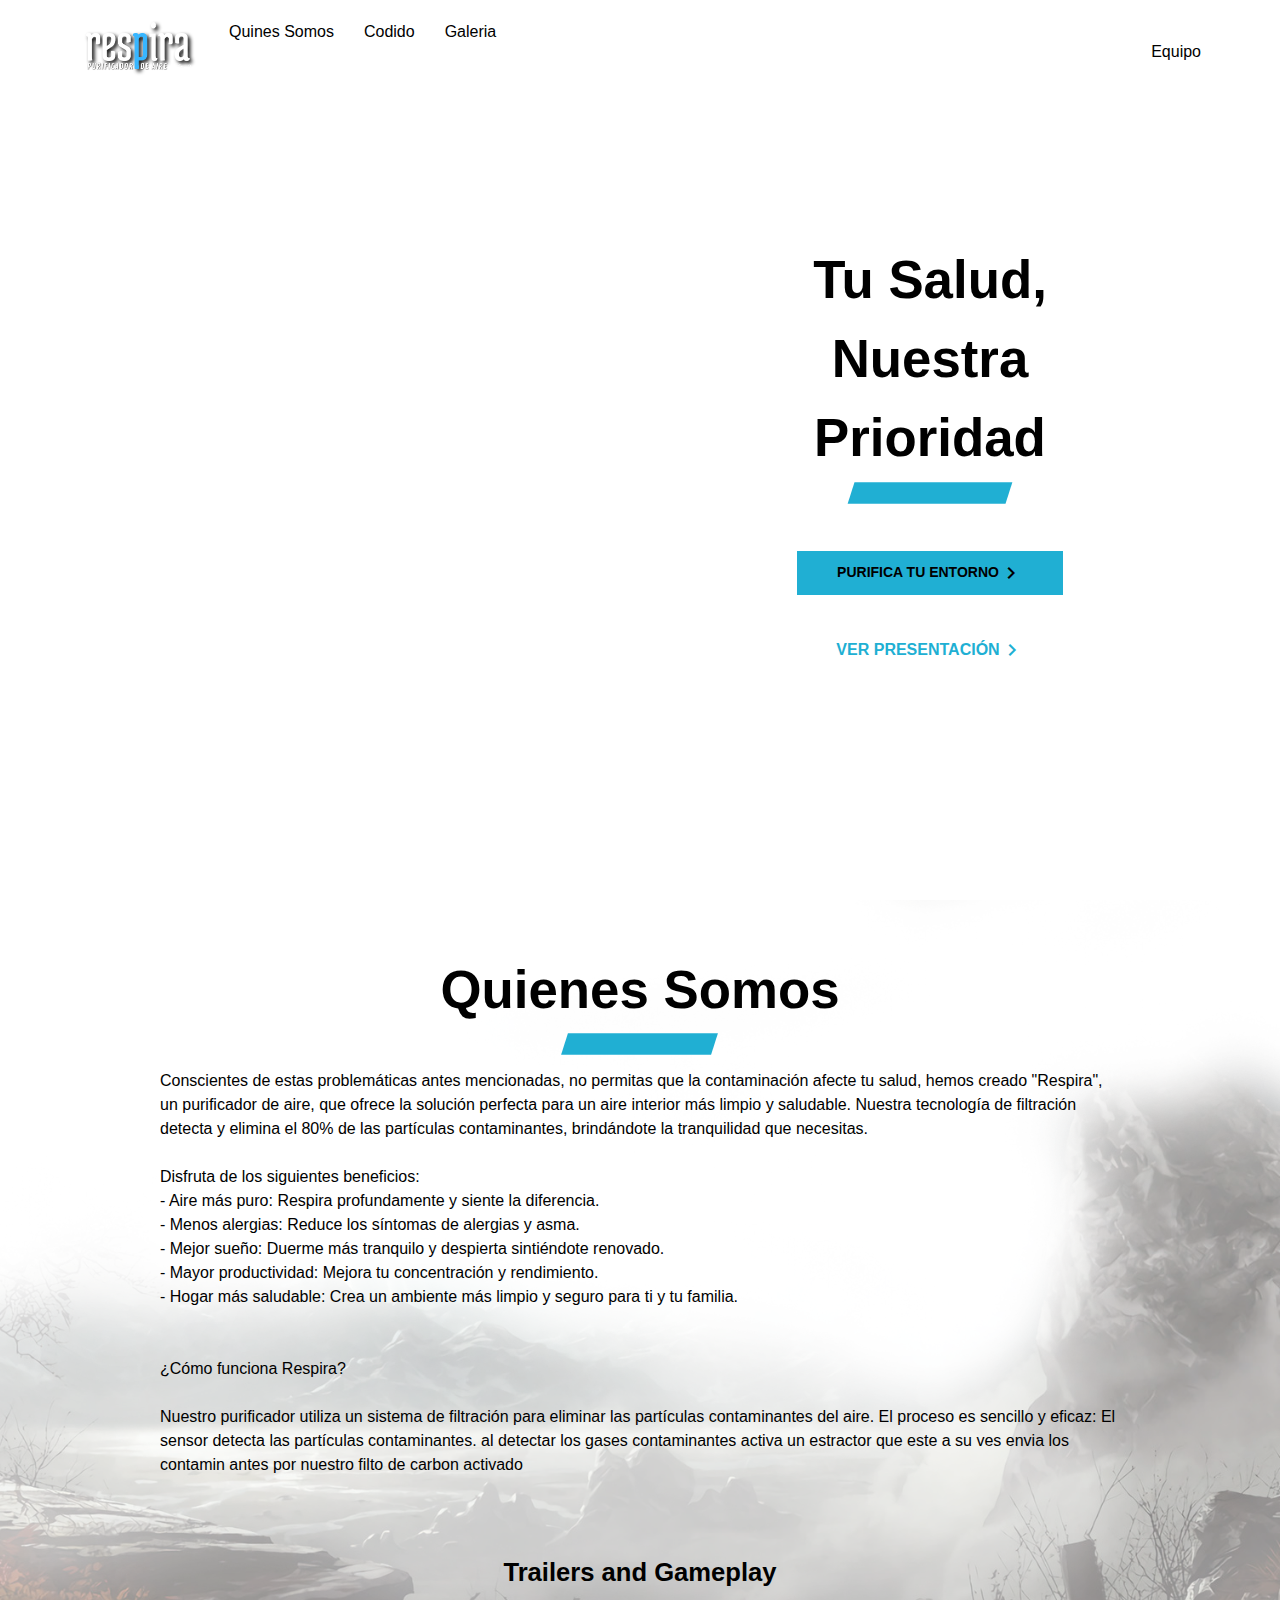
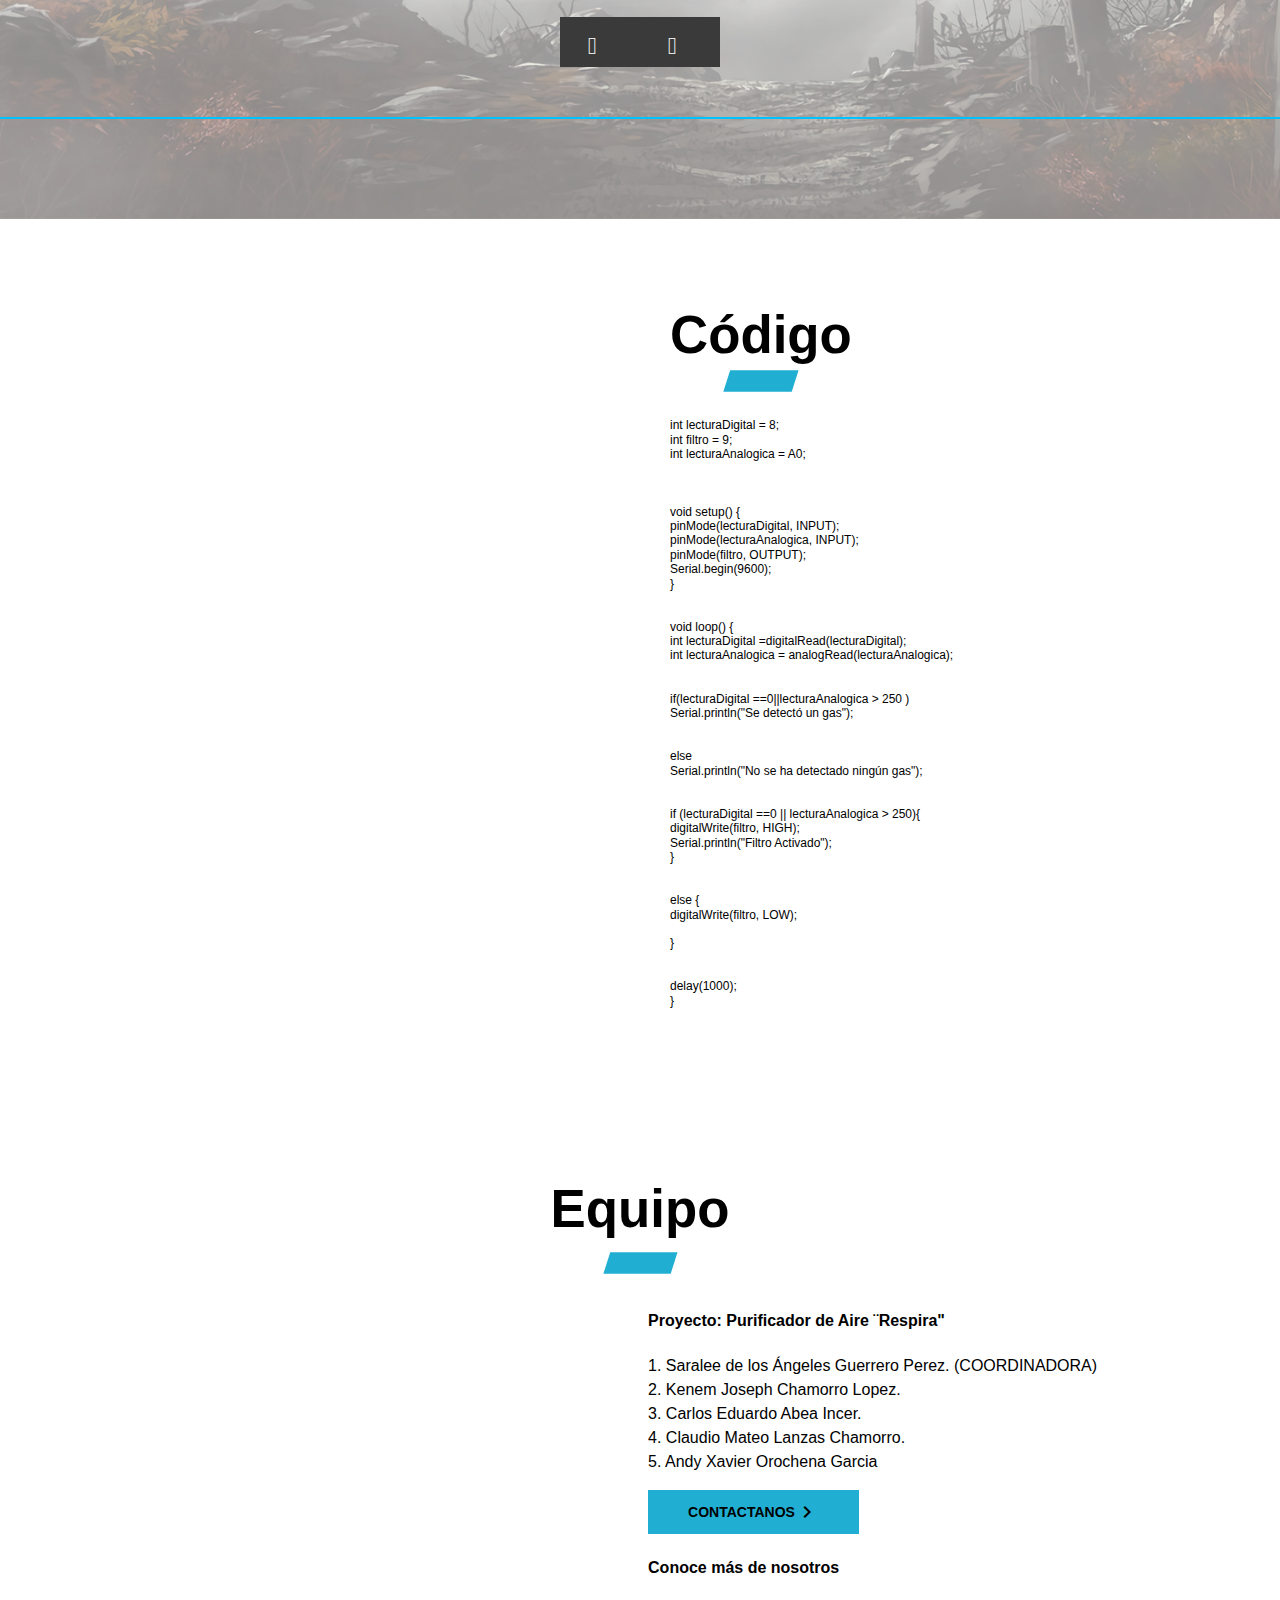
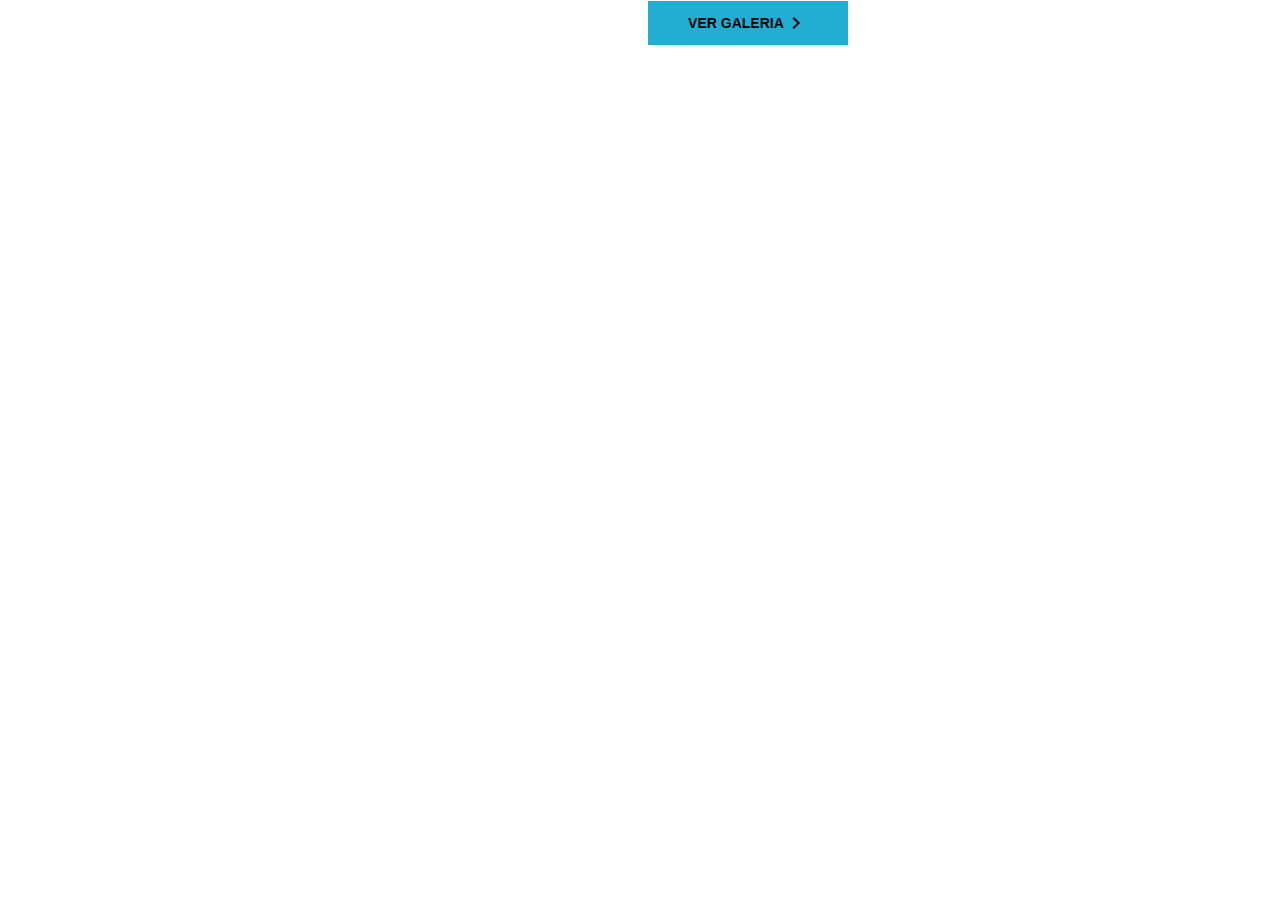
==== index.html @ dc7cd7f6 "update" ====
<!DOCTYPE html>
<html lang="en">
  <head>
    <meta charset="UTF-8" />
    <meta http-equiv="X-UA-Compatible" content="IE=edge" />
    <meta name="viewport" content="width=device-width, initial-scale=1.0" />
    <title>Respira</title>
    <link
      href="https://fonts.googleapis.com/icon?family=Material+Icons"
      rel="stylesheet"
    />
    <link rel="stylesheet" href="/main.css" />
    <link rel="stylesheet" href="/scheme.css" /> 
  </head>
  <body>
    <div id="main-container">
      <header>
        <nav>
          <div class="mobile">
            <div class="header">
              <button id="bmenu">
                <span class="material-icons">&#xe5d2;</span>
              </button>
              <a href="#"> <img src="/Img/respira logo final.png" width="150" /> </a>
              <div>
                
              </div>
            </div>
            <div class="links">
              <a href="#videos">Quienes Somos</a>
              <a href="#">Codigo</a>
              <a href="#">Equipo</a>
              
            </div>
          </div>
          <ul>
            <li>
              <a href="#"><img src="/Img/respira logo final.png" width="120" /></a>
            </li>
            <li><a href="#videos" class="link">Quines Somos</a></li>
            <li><a href="#" class="link link-hide">Codido</a></li>
            <li><a href="#" class="link link-hide">Galeria</a></li>
            
            
          </ul>
          <ul>
            <li><a href="#" class="link">Equipo</a></li>
          </ul>
        </nav>
      </header>
      <section id="banner">
        <h2>Tu Salud, Nuestra Prioridad</h2>
        <p>
          <a href="https://wa.link/imletc" class="green-button">
            Purifica tu entorno<span class="material-icons">&#xe5cc;</span>
          </a>
        <p>
          <a href="#" class="green-link"
            >Ver Presentación<span class="material-icons">&#xe5cc;</span></a
          >
        </p>
      </section>
      <section id="videos">
        <h2>Quienes Somos</h2>
        <p class="w-75">
            Conscientes de estas problemáticas antes mencionadas, 
            no permitas que la contaminación afecte tu salud, 
            hemos creado "Respira", un purificador de aire, 
            que ofrece la solución perfecta para un aire interior
             más limpio y saludable. Nuestra tecnología de filtración 
             detecta y elimina el 80% de las partículas contaminantes,
              brindándote la tranquilidad que necesitas. <br><br>

            Disfruta de los siguientes beneficios:<br>
            - Aire más puro: Respira profundamente y siente la diferencia.<br>
            - Menos alergias: Reduce los síntomas de alergias y asma.<br>
            - Mejor sueño: Duerme más tranquilo y despierta sintiéndote renovado.<br>
            - Mayor productividad: Mejora tu concentración y rendimiento.<br>
            - Hogar más saludable: Crea un ambiente más limpio y seguro para ti y tu familia.<br>
            
            
            <br><br>
            ¿Cómo funciona Respira?<br><br>
            
            Nuestro purificador utiliza un sistema de filtración 
            para eliminar las partículas contaminantes del aire. 
            El proceso es sencillo y eficaz:
            El sensor detecta las partículas contaminantes. 
            al detectar los gases contaminantes activa un 
            estractor que este a su ves envia los contamin 
            antes por nuestro filto de carbon activado
        </p>
        <h3>Trailers and Gameplay</h3>
        <div id="slider">
          <div id="controls">
            <button id="prev">
              <span class="material-icons">&#xe5e0;</span>
            </button>
            <button id="next">
              <span class="material-icons">&#xe5e1;</span>
            </button>
          </div>
          <div id="current"></div>
          <div id="videos-container"></div>
        </div>
      </section>
      <section id="multi-player">
        <div class="info">
          <h2>Código</h2>
          <p>
int lecturaDigital = 8;   <br>                                         
int filtro = 9;               <br>                                     
int lecturaAnalogica =  A0;       <br>                                  
<br><br><br>

void setup() {<br>
  pinMode(lecturaDigital, INPUT);  <br>                                         
  pinMode(lecturaAnalogica, INPUT);    <br>                             
  pinMode(filtro, OUTPUT);                 <br>                         
  Serial.begin(9600);                          <br>                     
 
}<br>
<br><br>
void loop() {<br>
   int lecturaDigital =digitalRead(lecturaDigital);    <br>             
   int lecturaAnalogica = analogRead(lecturaAnalogica);    <br>           
   <br><br>
   if(lecturaDigital ==0||lecturaAnalogica > 250 ) <br>
     Serial.println("Se detectó un gas");              <br>             
     <br><br>
   else      <br>     
    Serial.println("No se ha detectado ningún gas");        <br>        
    <br><br>
  if (lecturaDigital ==0 || lecturaAnalogica > 250){  <br>              
   digitalWrite(filtro, HIGH);                            <br>          
    Serial.println("Filtro Activado");                        <br>       
    }<br>
    <br><br>
  else {<br>
    digitalWrite(filtro, LOW);      <br>                                 
    <br>
       }<br>
       <br><br>
    delay(1000);<br>                                                       
      }<br><br>
          </p>
        </div>
      </section>
      <section id="get-the-game">
        <h2>Equipo</h2>
        <div class="item-store">
          <div class="left">
            <img src="./src/img/game.png" alt="" />
          </div>
          <div class="right">
            <div class="info-product">
              <h4>Proyecto: Purificador de Aire ¨Respira"</h4>
              <p>
1. Saralee de los Ángeles Guerrero Perez. (COORDINADORA)<br>
2. Kenem Joseph Chamorro Lopez.<br>
3. Carlos Eduardo Abea Incer.<br>
4. Claudio Mateo Lanzas Chamorro.<br>
5. Andy Xavier Orochena Garcia<br>
              </p>
              <button class="green-button">
                Contactanos <span class="material-icons">&#xe5cc;</span>
              </button>
              <h4>Conoce más de nosotros</h4>
  <p>
                <button class="green-button">
                  Ver Galeria <span class="material-icons">&#xe5cc;</span>
                </button>
              </p>
            </div>
          </div>
        </div>
      </section>
      <footer></footer>
    </div>
    <style></style>
    <script src="/main.js" type="module"></script>
  </body>
</html>
---- main.css ----
* {
  box-sizing: border-box;
}

body {
  font-family: Arial, Helvetica, sans-serif;
  font-size: 16px;
  padding: 0;
  margin: 0;
  line-height: 1.5;

  background-color: black;
}

/*----------------
    NAVBAR
-------------------*/

.show {
  display: flex !important;
}

nav {
  display: flex;
  align-items: center;
  justify-content: space-between;
  padding: 0 5%;
}

nav ul {
  display: flex;
  list-style: none;
  padding: 0;
  margin: 0;
}

nav ul li > a {
  display: block;
  position: relative;
  padding: 20px 15px 10px 15px;
  text-decoration: none;

  color: white;
}

nav ul li .link::before {
  content: "";
  position: absolute;
  display: block;
  left: 0;
  bottom: 0;
  width: 100%;
  height: 2px;
  transform: scaleX(0);
  transition: transform 0.3s ease;

  background-color: white;
}

nav ul li .link:hover::before {
  transform: scaleX(1);
}

nav .more {
  display: none;
}

nav .menu {
  position: absolute;
  display: none;
  flex-direction: column;
  min-width: 200px;
  margin-top: 48px;

  background-color: white;
}

nav .menu a {
  padding: 10px;
  color: black;
  text-decoration: none;
}
nav .menu a:hover {
  background-color: black;
  color: white;
}

nav .mobile {
  display: none;
  width: 100%;
}

nav .mobile .header {
  display: flex;
  text-align: center;
  justify-content: space-between;
  flex-direction: row;

  background-color: black;
}

nav .mobile .header a {
  color: white;
  display: inline-flex;
  text-decoration: none;
  padding: 10px;
}

nav .mobile .header #bmenu {
  border: none;
  background-color: transparent;
  cursor: pointer;

  color: white;
}

nav .mobile .links {
  display: none;
  flex-direction: column;
  position: relative;
  z-index: 200;

  background-color: black;
}
nav .mobile .links a {
  font-size: 20px;
  display: block;
  padding: 10px 20px;
  text-decoration: none;

  color: white;
}

nav .mobile .links a:hover {
  font-size: 20px;
  display: block;
  padding: 10px 20px;
  text-decoration: none;

  color: black;
  background-color: white;
}

/*----------------
    HEADER
-------------------*/
header {
  background-image: url(/Img/Encabezado.png);
  background-size: cover;
  background-position: center center;
  height: 100vh;
}

/*----------------
    BANNER
-------------------*/

h2 {
  font-size: 3.3rem;
  position: relative;
  display: inline-block;
  padding: 0;
  margin: 0;
  margin-bottom: 40px;
}

h2::before {
  content: "";
  position: absolute;
  width: 100%;
  height: 50px;
  bottom: -40px;
  left: 0;

  transform: scale(0.4) skewY(-20deg) rotate(20deg);

  background-color: #20afd3;
}

#banner {
  font-size: 1.8em;
  text-align: center;
  padding: 40px;
  width: 500px;
  position: absolute;
  z-index: 100;
  top: 200px;
  right: 100px;

  color: white;
  background-color: rgba(0, 0, 0, 0.5);
}

.green-button {
  text-transform: uppercase;
  border: 0;
  display: inline-flex;
  align-items: center;
  font-size: 14px;
  padding: 10px 40px;
  background-color: #20afd3;
  color: black;
  font-weight: bolder;
  text-decoration: none;
}
.green-button:hover {
  background-color: #20afd3;
}

.green-link {
  text-transform: uppercase;
  border: 0;
  display: inline-flex;
  position: relative;
  align-items: center;
  font-size: 16px;
  padding: 10px 15px;
  color: #20afd3;
  font-weight: bolder;
  text-decoration: none;
}

.green-link::before {
  content: "";
  position: absolute;
  display: block;
  left: 0;
  bottom: 0;
  width: 100%;
  height: 2px;
  transform: scaleX(0);
  transition: transform 0.3s ease;

  background-color: greenyellow;
}

.green-link:hover::before {
  transform: scaleX(0.8);
}

/*----------------
    VIDEOS
-------------------*/
.w-75 {
  width: 75%;
  margin: 0 auto;
  text-align:left
}

h3 {
  font-size: 1.6em;
  padding-top: 50px;

  color: white;
}

#videos {
  text-align: center;
  padding: 50px 0;

  background-image: url(/Img/bg-videos.png);
  background-position: bottom center;
  background-repeat: no-repeat;
  background-size: cover;

  color: white;
}

#videos #slider #controls {
  display: flex;
  justify-content: center;
}

#videos #slider #controls #prev,
#videos #slider #controls #next {
  border: none;
  height: 50px;
  width: 80px;
  background-color: rgb(58, 58, 58);
  color: white;
  cursor: pointer;
  display: flex;
  align-items: center;
  justify-content: center;
  transition: all 0.3s ease;
}

#videos #slider #controls #prev:hover,
#videos #slider #controls #next:hover {
  background-color: rgb(37, 37, 37);
}

#videos #slider #current {
  width: 1280px;
  margin: 50px auto;
  border: solid 1px #00c3ff;
}

#videos #slider #videos-container {
  display: flex;
  gap: 10px;
  width: 100%;
  justify-content: center;
  overflow: auto;
}

#videos #slider #videos-container .item {
  border: solid 1px #00c3ff;
  cursor: pointer;
  overflow: hidden;

  min-width: 320px;
  height: 180px;
}

#videos #slider #videos-container .item a {
  position: relative;
}

#videos #slider #videos-container .item img {
  object-fit: contain;
  min-width: 320px;
  height: 180px;
  transition: opacity 0.3s ease;
}

#videos #slider #videos-container .item:hover img {
  opacity: 0.6;
  object-fit: contain;
}

#videos #slider #videos-container .item a::before {
  font-family: "Material Icons";
  font-size: 24px;
  content: "play_arrow";
  color: white;
  position: absolute;
  display: block;
  left: 135px;
  top: -95px;
  width: 50px;
  height: 50px;
  background-color: black;
  border-radius: 50%;
  display: flex;
  justify-content: center;
  align-items: center;
  z-index: 100;
}

/*----------------
    MULTIPLAYER
-------------------*/

#multi-player {
  height: 100vh;
  background-image: url(../img/bg-multiplayer.jpeg);
  display: flex;
  align-items: center;
  justify-content: end;
}

.info {
  line-height: 1.2;
  padding: 40px;
  width: 600px;
  margin-right: 50px;

  transition: background-color 0.3s ease;
}

.info p {
  font-size: 12px;
}

/*----------------
    GET THE GAME - STORE
-------------------*/
#get-the-game {
  text-align: center;
  padding: 50px 0;

  color: white;
}
#get-the-game h2 {
  color: white;
}
#get-the-game h3 {
  font-size: 1.8rem;
  padding: 0;
  margin: 0;
}

#get-the-game .item-store {
  display: flex;
  width: 90%;
  justify-content: center;
  align-items: flex-start;
}

#get-the-game .item-store .left {
  padding: 0 20px;
  width: 100%;
}

#get-the-game .item-store .left img {
  width: 500px;
}

#get-the-game .item-store .right {
  text-align: left;
  width: 80%;
}

footer {
  height: 800px;

  background-image: url(../img/master-chief-darkmode.jpg);
  background-repeat: no-repeat;
  background-size: cover;
}

@media screen and (max-width: 1519px) {
  .info {
    background-color: rgba(0, 0, 0, 0.8);
    color: white;
  }
}

@media screen and (max-width: 1191px) {
  nav .link-hide {
    display: none;
  }

  nav .more {
    display: flex;
  }

  header {
    height: 70vh;
  }
  #banner {
    position: initial !important;
    z-index: 100;
    width: 100%;
  }

  #slider #current {
    width: 80% !important;
  }
  #slider #current iframe {
    height: 500px;
  }

  #multi-player {
    background-position: center left;
  }

  .info {
    width: 600px;
    margin: 0 auto;
  }

  #get-the-game .item-store {
    width: 100%;
    padding: 20px;
  }

  #get-the-game .item-store .left img {
    width: 300px;
  }

  #get-the-game .item-store .right {
    width: 100%;
  }

  footer {
    background-position: center center;
  }
}

@media screen and (max-width: 701px) {
  nav {
    width: 100%;
    padding: 0;
  }
  nav ul {
    display: none;
  }

  nav .mobile {
    display: block;
  }

  header {
    background-position: center 40px;
    height: 30vh;
  }

  #slider #current {
    width: 90%;
  }

  #slider #current iframe {
    height: 300px;
  }

  #slider #videos-container {
    display: none !important;
  }

  #multi-player {
    background-position: -400px 0px;
  }

  .info {
    width: 90%;
    margin: 0 auto;
  }

  #get-the-game .item-store {
    display: flex;
    flex-direction: column;
    width: 100%;
    padding: 20px;
  }

  #get-the-game .item-store .left img {
    width: 300px;
  }

  #get-the-game .item-store .right {
    text-align: center;
    width: 100%;
  }

  footer {
    height: 400px;
    background-position: center center;
  }
}
---- scheme.css ----
@media (prefers-color-scheme: light) {
  body {
    background-color: white;
  }

  header {
    background-image: url(../img/halo-infinite-cover.jpeg);
  }

  nav {
    background-color: rgba(255, 255, 255, 0.4);
  }

  nav ul li a {
    color: black;
  }

  nav ul li .link::before {
    background-color: black;
  }

  nav .mobile .header {
    background-color: rgba(255, 255, 255, 1);
  }

  nav .mobile .header a {
    color: black;
  }

  nav .mobile .header #bmenu {
    color: black;
  }

  nav .mobile .links {
    background-color: white;
  }

  nav .mobile .links a {
    color: black;
  }

  nav .mobile .links a:hover {
    color: white;
    background-color: black;
  }

  #banner {
    color: black;
    background-color: white;
  }

  h2::before {
    background-color: #20afd3;
  }

  .green-button {
    background-color: #20afd3;
    color: black;
  }
  .green-button:hover {
    background-color: #20afd3;
  }

  .green-link {
    color: #20afd3;
  }

  .green-link::before {
    background-color: #20afd3;
  }

  h3 {
    color: black;
  }

  #videos {
    color: black;
  }

  @media screen and (max-width: 1519px) {
    .info {
      background-color: rgba(255, 255, 255, 0.8);
      color: black;
    }
  }

  #get-the-game {
    color: black;
  }
  #get-the-game h2 {
    color: black;
  }

  footer {
    background-image: url(../img/master-chief.jpg);
  }
}

@media (prefers-color-scheme: dark) {
}
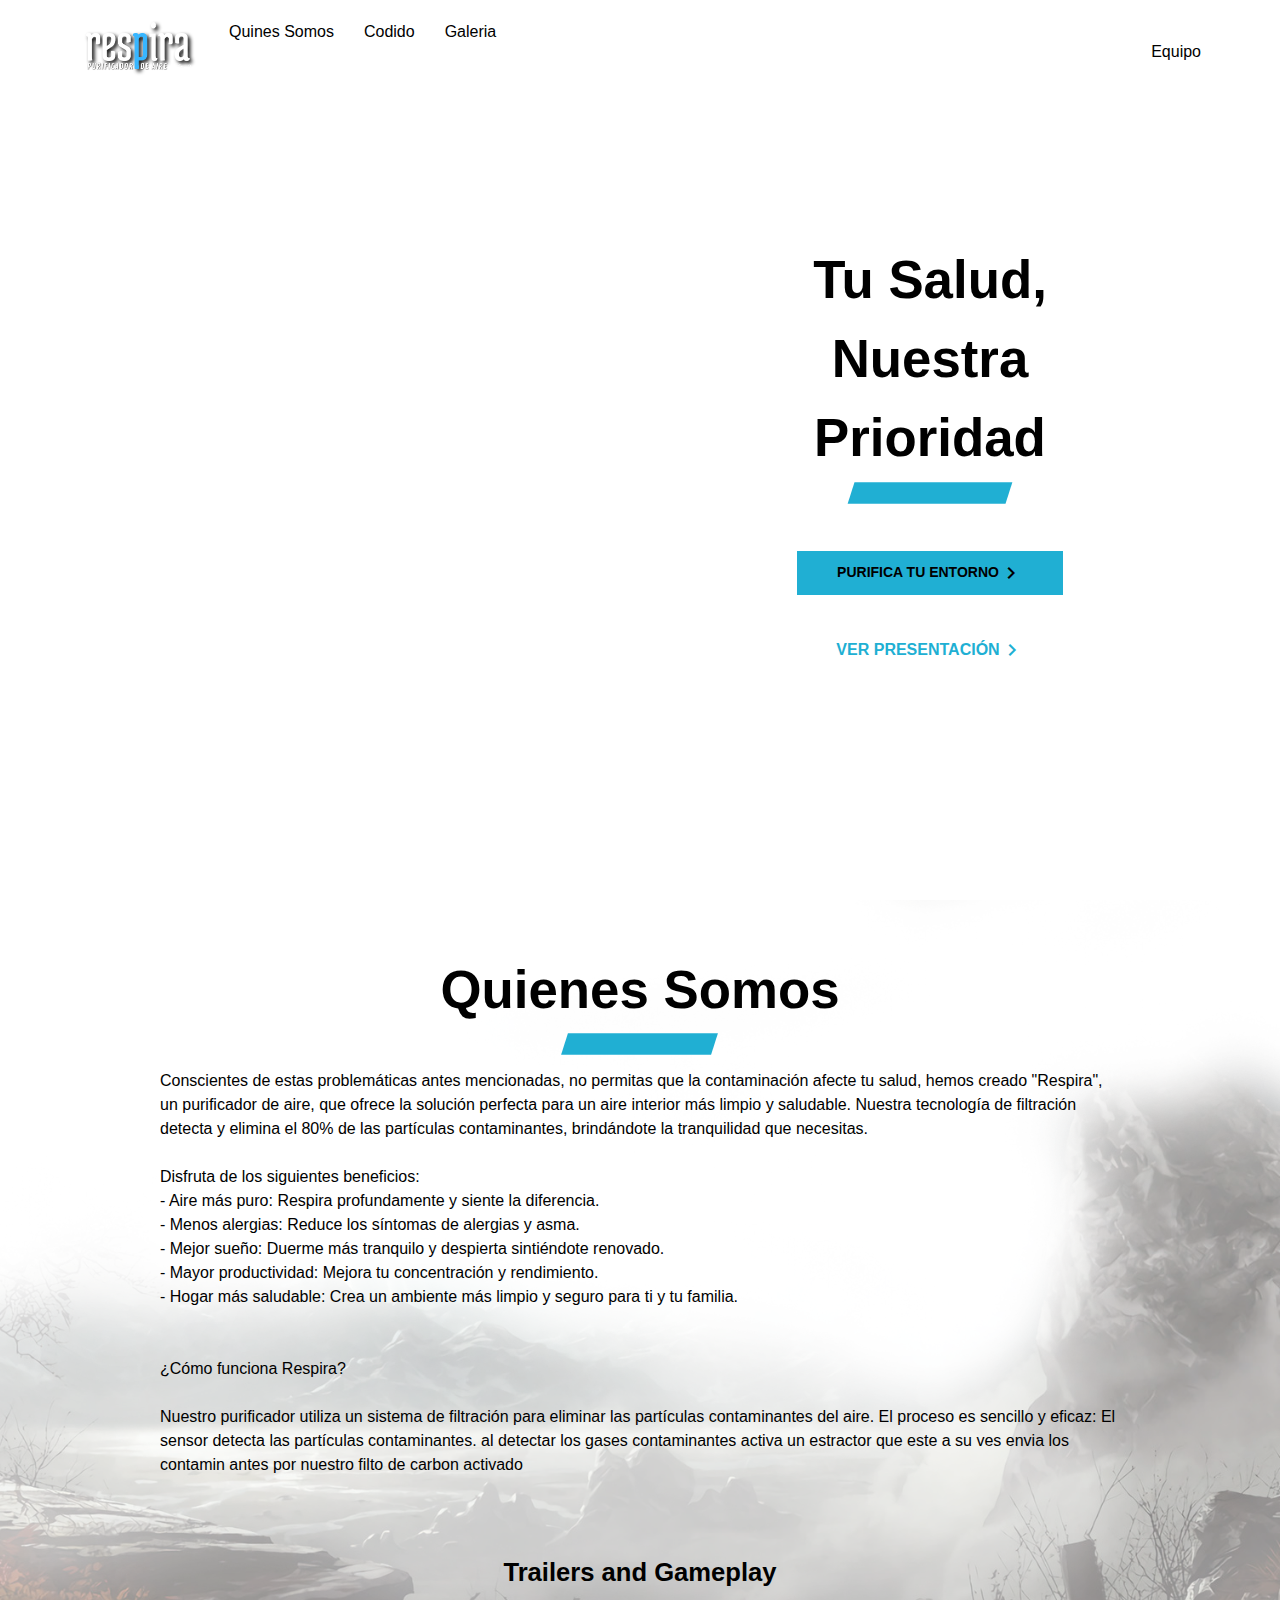
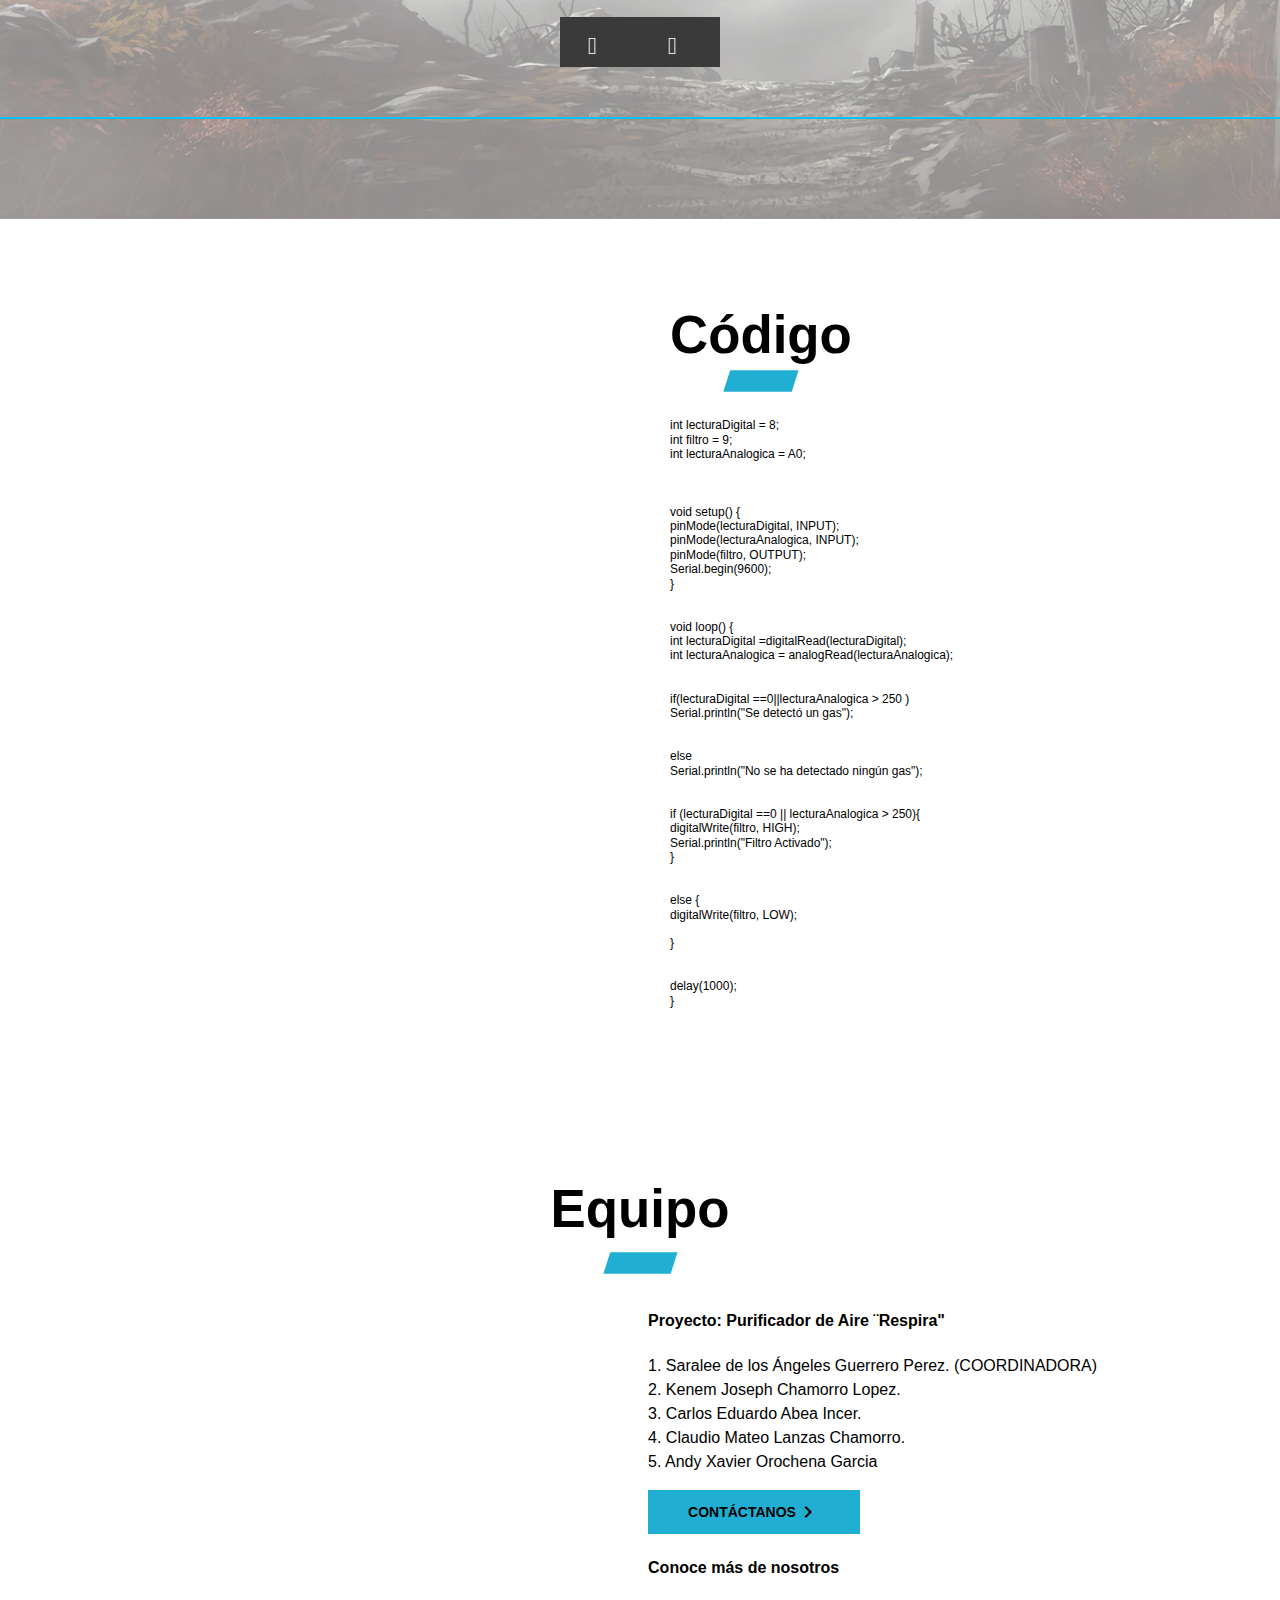
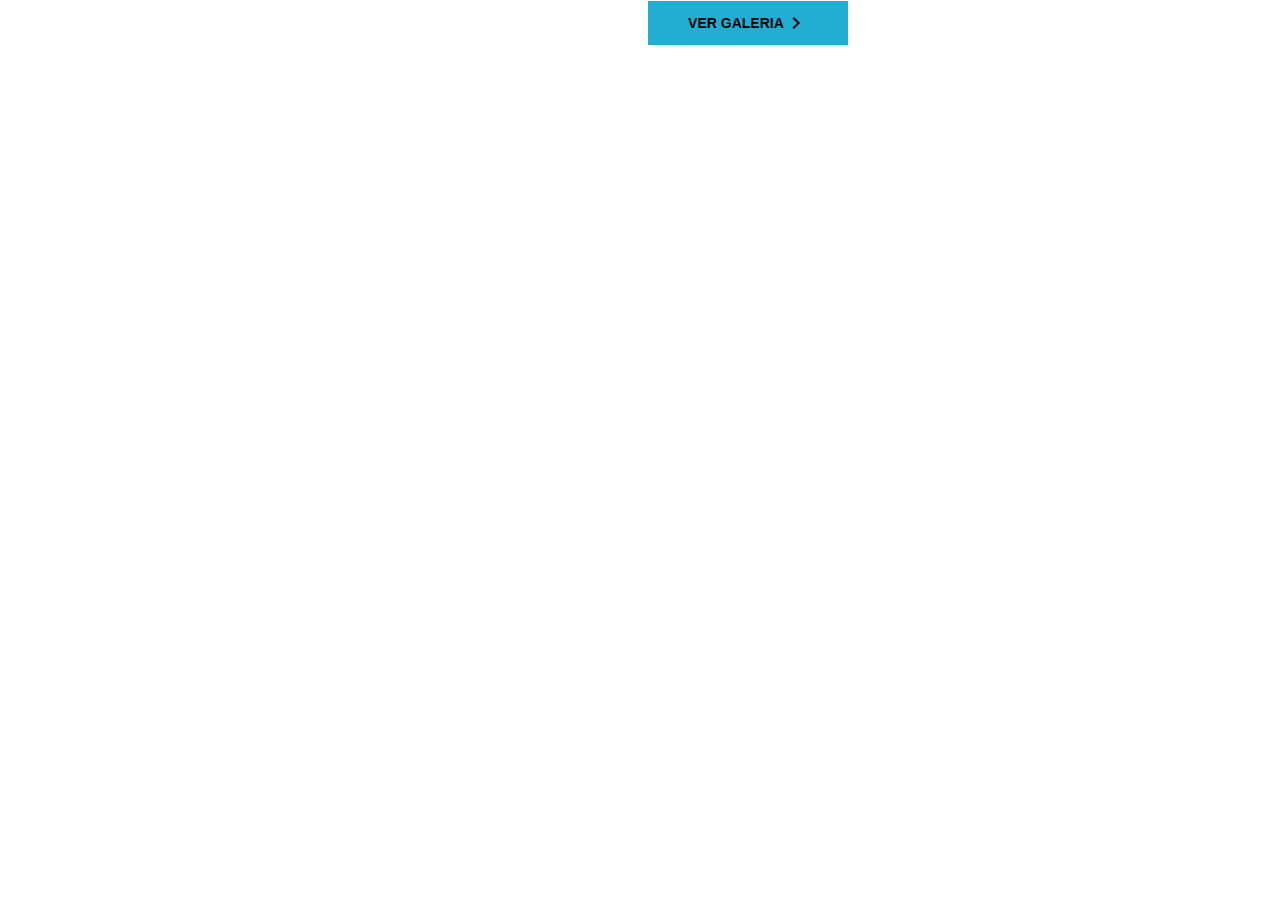
==== commit d2444591: "update" ====
--- a/index.html
+++ b/index.html
@@ -1,5 +1,5 @@
 <!DOCTYPE html>
-<html lang="en">
+<html lang="es">
   <head>
     <meta charset="UTF-8" />
     <meta http-equiv="X-UA-Compatible" content="IE=edge" />
@@ -28,8 +28,9 @@
             </div>
             <div class="links">
               <a href="#videos">Quienes Somos</a>
-              <a href="#">Codigo</a>
-              <a href="#">Equipo</a>
+              <a href="#multi-player">Codigo</a>
+              <a href="#info-product">Galeria</a>
+              <a href="#info-product">Equipo</a>
               
             </div>
           </div>
@@ -38,13 +39,13 @@
               <a href="#"><img src="/Img/respira logo final.png" width="120" /></a>
             </li>
             <li><a href="#videos" class="link">Quines Somos</a></li>
-            <li><a href="#" class="link link-hide">Codido</a></li>
-            <li><a href="#" class="link link-hide">Galeria</a></li>
+            <li><a href="#multi-player" class="link link-hide">Codido</a></li>
+            <li><a href="#info-product" class="link link-hide">Galeria</a></li>
             
             
           </ul>
           <ul>
-            <li><a href="#" class="link">Equipo</a></li>
+            <li><a href="##info-product" class="link">Equipo</a></li>
           </ul>
         </nav>
       </header>
@@ -162,9 +163,11 @@
 4. Claudio Mateo Lanzas Chamorro.<br>
 5. Andy Xavier Orochena Garcia<br>
               </p>
-              <button class="green-button">
-                Contactanos <span class="material-icons">&#xe5cc;</span>
-              </button>
+              <a href="https://wa.link/imletc" class="green-button">
+                Contáctanos<span class="material-icons">&#xe5cc;</span>
+              </a>
+
+              
               <h4>Conoce más de nosotros</h4>
   <p>
                 <button class="green-button">
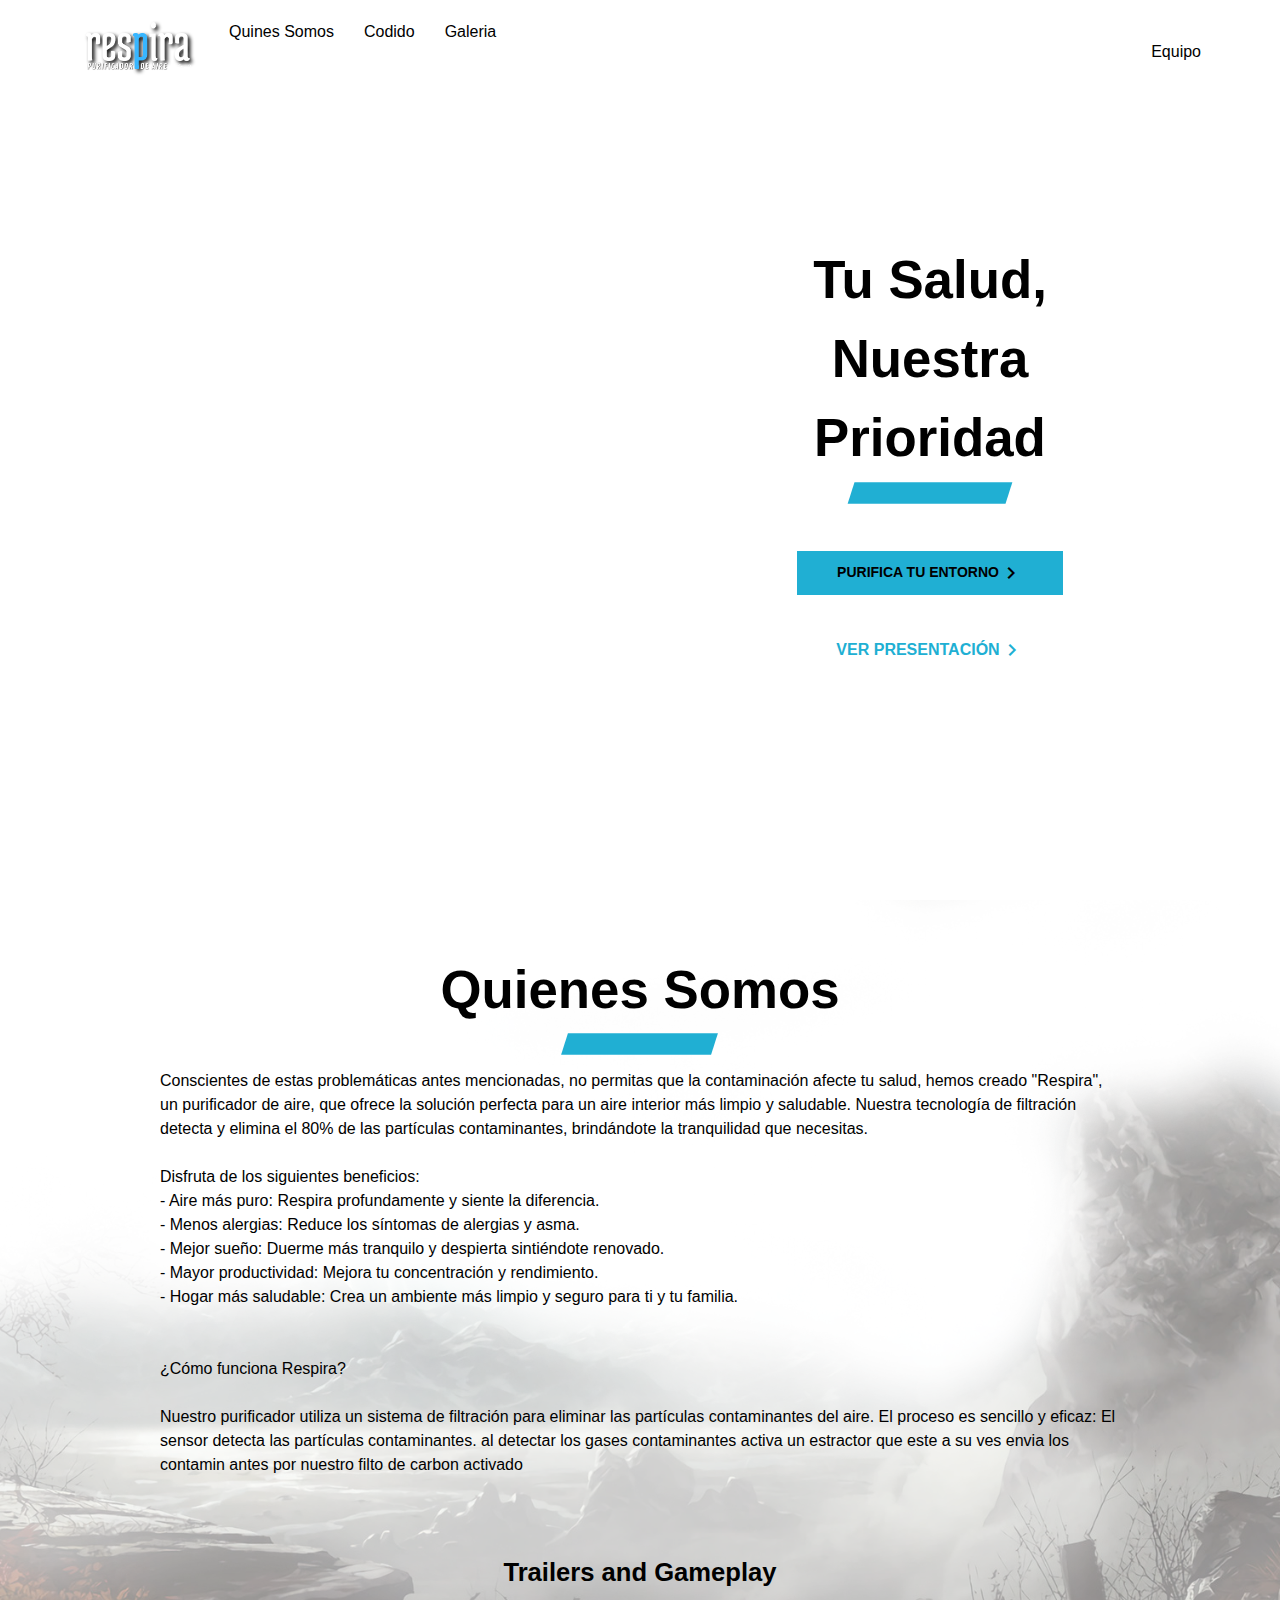
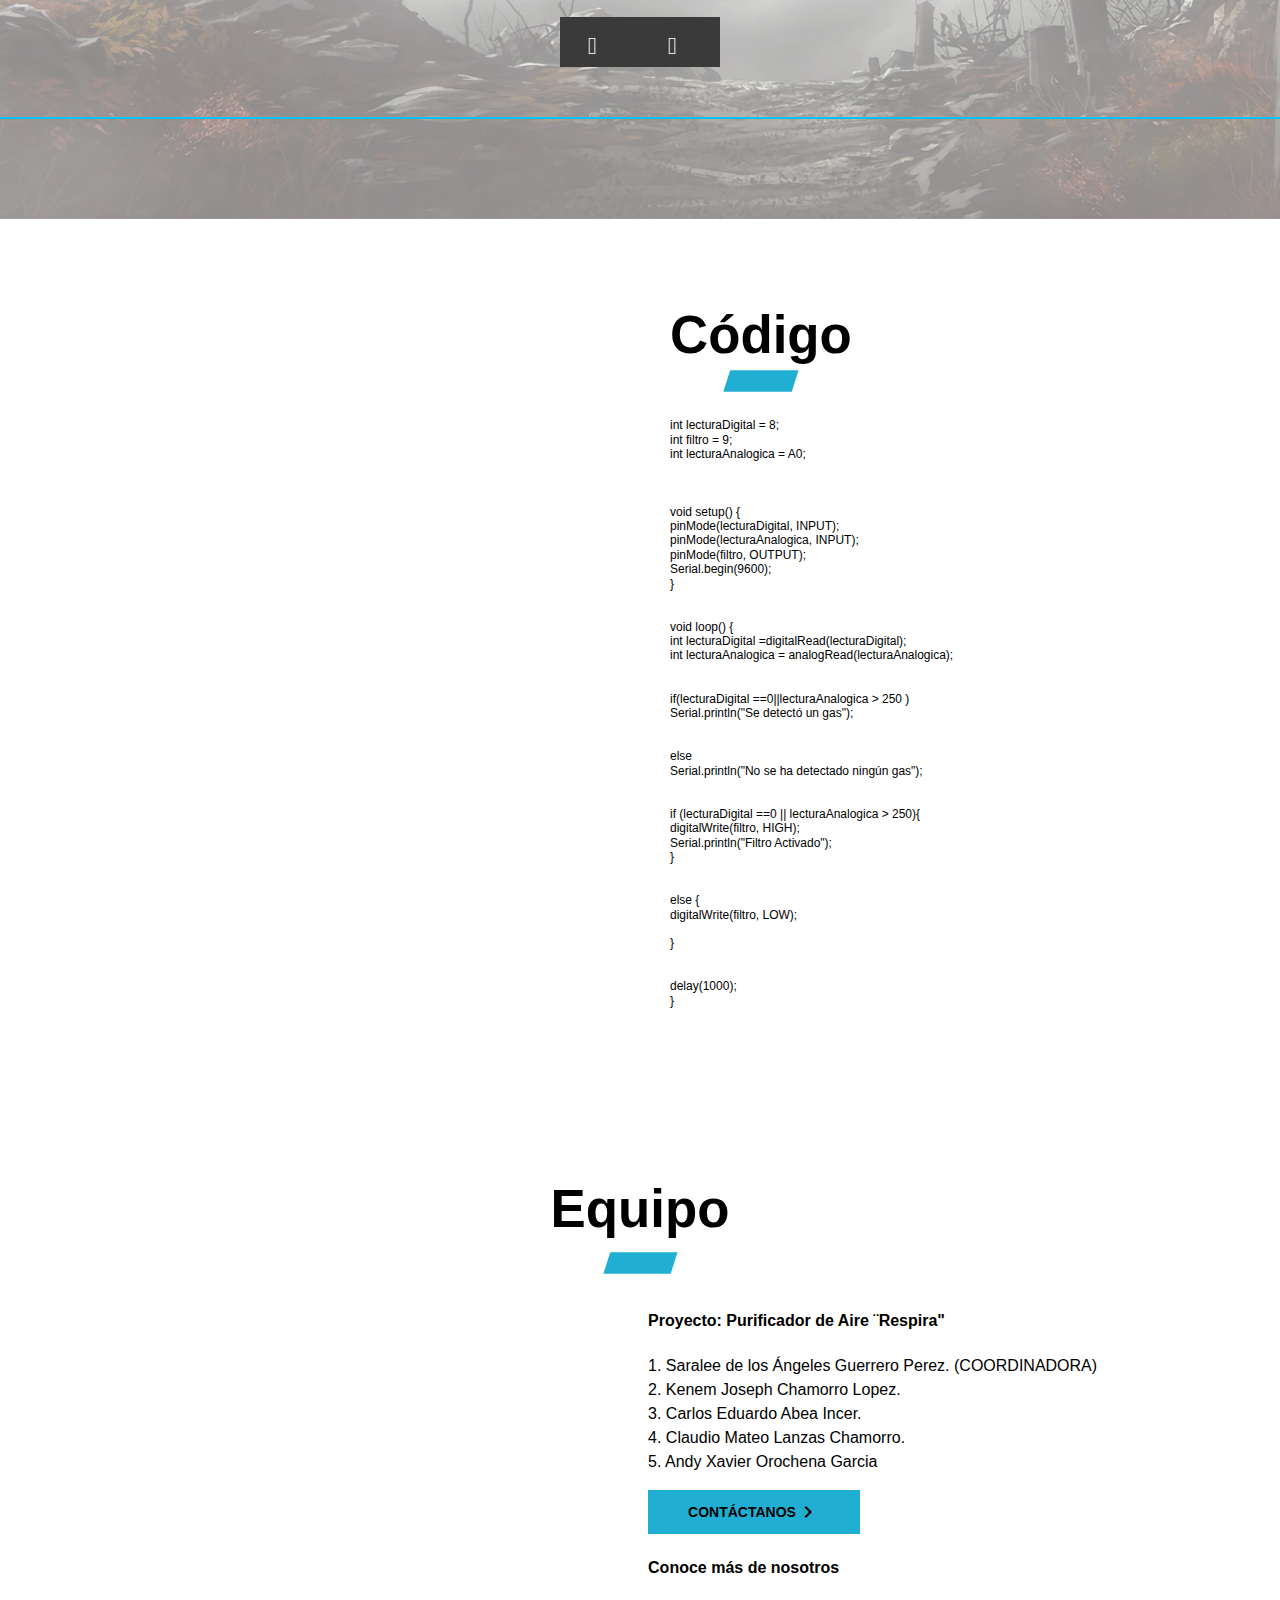
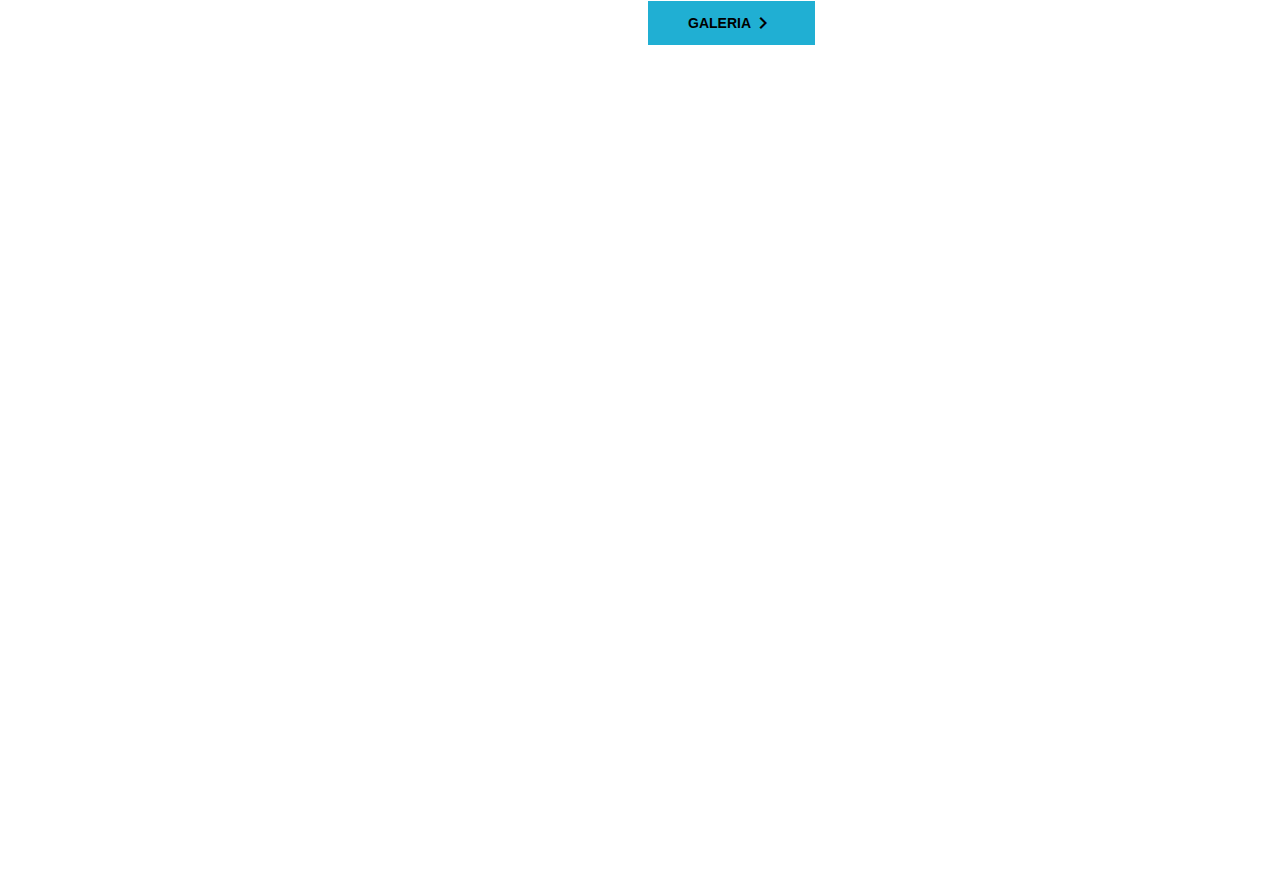
==== commit caeae7f5: "sumary update" ====
--- a/index.html
+++ b/index.html
@@ -169,11 +169,10 @@
 
               
               <h4>Conoce más de nosotros</h4>
-  <p>
-                <button class="green-button">
-                  Ver Galeria <span class="material-icons">&#xe5cc;</span>
-                </button>
-              </p>
+  
+    <a href="/gal/gal.html" class="green-button">
+      Galeria<span class="material-icons">&#xe5cc;</span>
+    </a>
             </div>
           </div>
         </div>
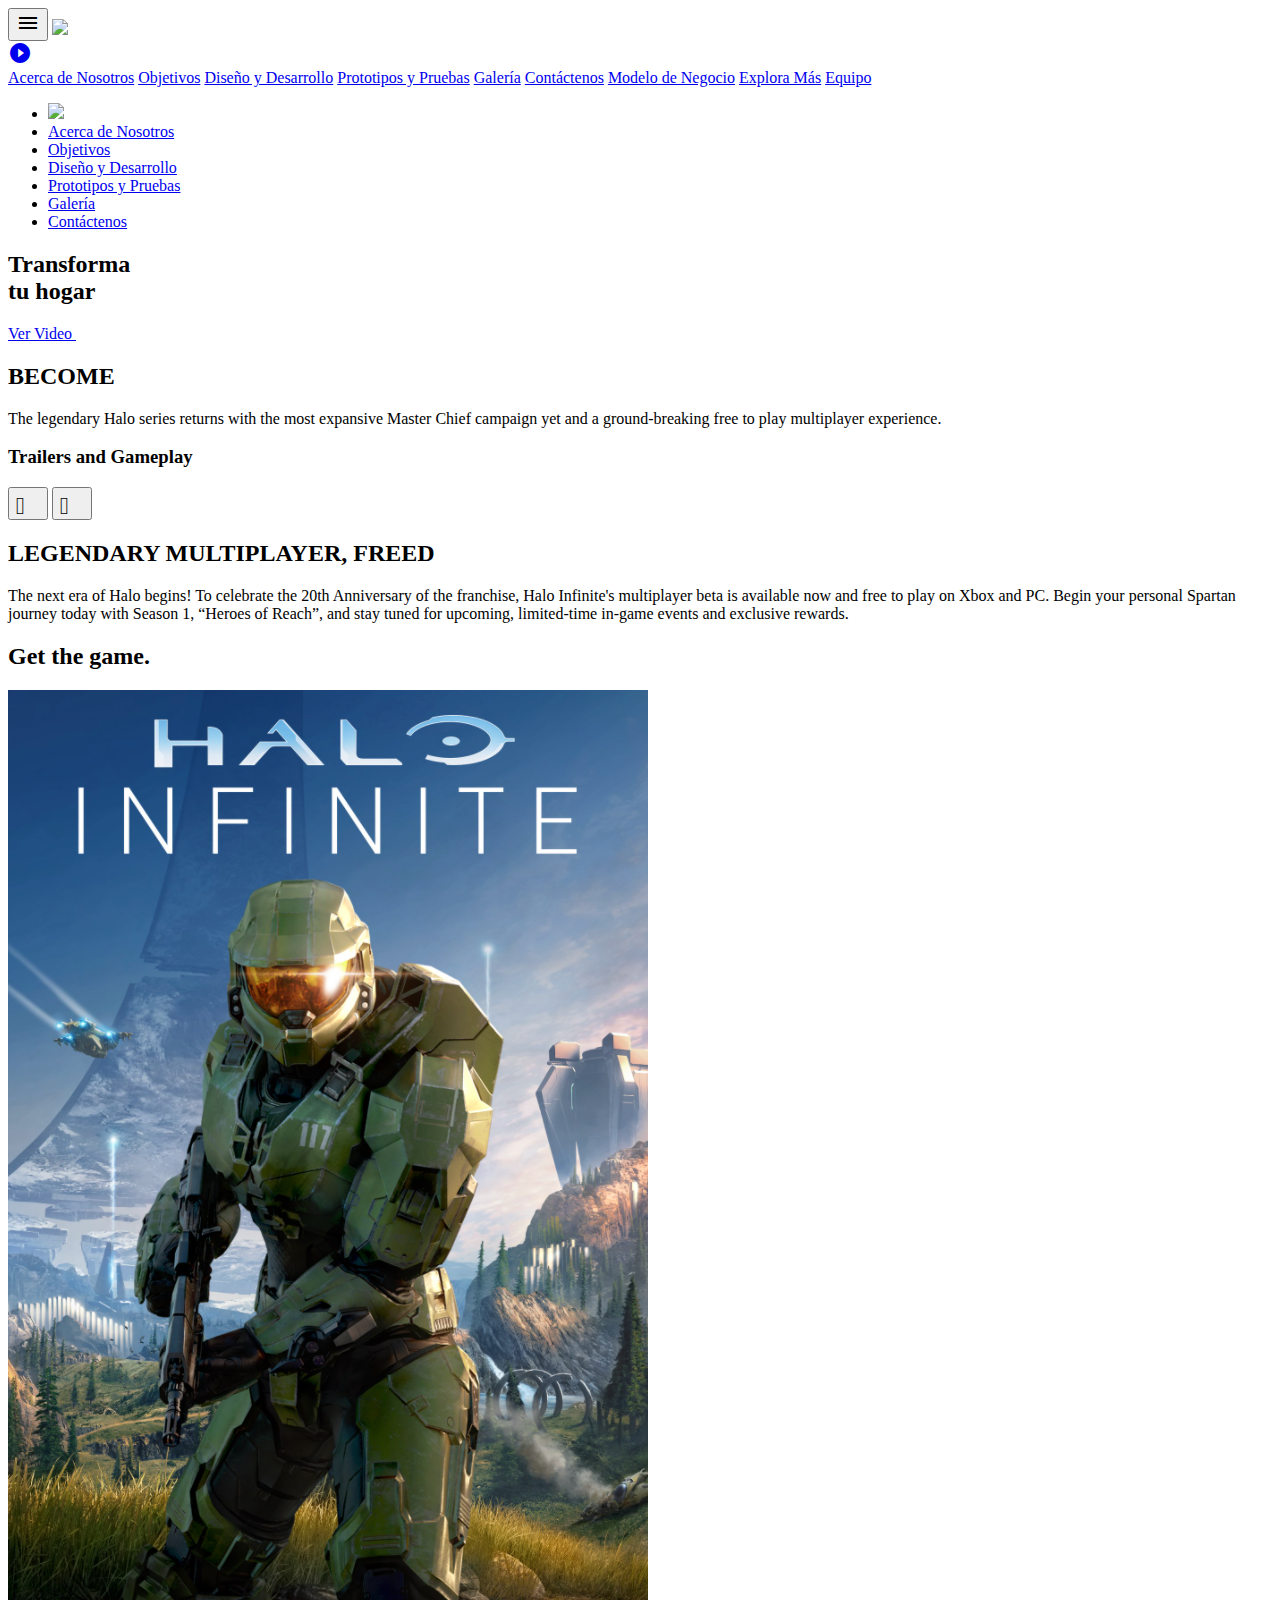
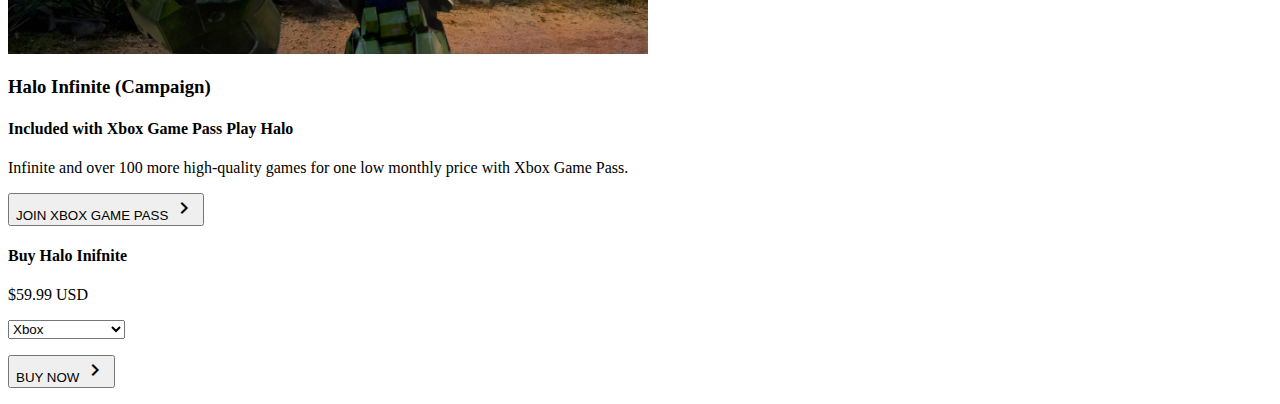
==== commit 162b65ea: "summary" ====
--- a/index.html
+++ b/index.html
@@ -9,8 +9,8 @@
       href="https://fonts.googleapis.com/icon?family=Material+Icons"
       rel="stylesheet"
     />
-    <link rel="stylesheet" href="/main.css" />
-    <link rel="stylesheet" href="/scheme.css" /> 
+    <link rel="stylesheet" href="/Respira/src/css/main.css" />
+    <link rel="stylesheet" href="/Respira/src/css/scheme.css"/>
   </head>
   <body>
     <div id="main-container">
@@ -21,77 +21,71 @@
               <button id="bmenu">
                 <span class="material-icons">&#xe5d2;</span>
               </button>
-              <a href="#"> <img src="/Img/respira logo final.png" width="150" /> </a>
+              <a href="#"> <img src="/Respira/src/imgg/Respira Logo.png" width="150" /> </a>
+
               <div>
-                
+                <a href="https://www.youtube.com/watch?v=0l-6KLK1fGM"> <span class="material-icons">&#xe038;</span> </a>  
+                 
               </div>
             </div>
+
             <div class="links">
-              <a href="#videos">Quienes Somos</a>
-              <a href="#multi-player">Codigo</a>
-              <a href="#info-product">Galeria</a>
-              <a href="#info-product">Equipo</a>
+              <a href="#">Acerca de Nosotros</a>
+              <a href="/Respira/Objetivos.html">Objetivos</a>
+              <a href="#">Diseño y Desarrollo</a>
+              <a href="#">Prototipos y Pruebas</a>
+              <a href="#">Galería</a>
+              <a href="#">Contáctenos</a>
+              <a href="#">Modelo de Negocio</a>
+              <a href="#">Explora Más</a>
+              <a href="#">Equipo</a>
               
             </div>
           </div>
+
           <ul>
             <li>
-              <a href="#"><img src="/Img/respira logo final.png" width="120" /></a>
+              <a href="#"><img src="/Respira/src/imgg/Respira Logo.png" width="120" /></a>
             </li>
-            <li><a href="#videos" class="link">Quines Somos</a></li>
-            <li><a href="#multi-player" class="link link-hide">Codido</a></li>
-            <li><a href="#info-product" class="link link-hide">Galeria</a></li>
+            <li><a href="#" class="link">Acerca de Nosotros</a></li>
+            <li><a href="#" class="link">Objetivos</a></li>
+            <li><a href="#" class="link link-hide">Diseño y Desarrollo</a></li>
+            <li><a href="#" class="link link-hide">Prototipos y Pruebas</a></li>
+            <li><a href="#" class="link link-hide">Galería</a></li>
+            <li><a href="#" class="link link-hide">Contáctenos</a></li>
+           
             
-            
+                
+              </div>
+            </li>
           </ul>
-          <ul>
-            <li><a href="##info-product" class="link">Equipo</a></li>
-          </ul>
+          
         </nav>
       </header>
+
       <section id="banner">
-        <h2>Tu Salud, Nuestra Prioridad</h2>
+        <h2>Transforma 
+          <BR>tu hogar</h2>
+        
         <p>
-          <a href="https://wa.link/imletc" class="green-button">
-            Purifica tu entorno<span class="material-icons">&#xe5cc;</span>
+          <a href="https://www.youtube.com/watch?v=0l-6KLK1fGM" class="green-button">
+            Ver Video <span class="material-icons"></span>
           </a>
-        <p>
-          <a href="#" class="green-link"
-            >Ver Presentación<span class="material-icons">&#xe5cc;</span></a
-          >
+        
+       
+      </section>
+
+      <section id="videos">
+        <h2>BECOME</h2>
+
+        <p class="w-75">
+          The legendary Halo series returns with the most expansive Master Chief
+          campaign yet and a ground-breaking free to play multiplayer
+          experience.
         </p>
-      </section>
-      <section id="videos">
-        <h2>Quienes Somos</h2>
-        <p class="w-75">
-            Conscientes de estas problemáticas antes mencionadas, 
-            no permitas que la contaminación afecte tu salud, 
-            hemos creado "Respira", un purificador de aire, 
-            que ofrece la solución perfecta para un aire interior
-             más limpio y saludable. Nuestra tecnología de filtración 
-             detecta y elimina el 80% de las partículas contaminantes,
-              brindándote la tranquilidad que necesitas. <br><br>
 
-            Disfruta de los siguientes beneficios:<br>
-            - Aire más puro: Respira profundamente y siente la diferencia.<br>
-            - Menos alergias: Reduce los síntomas de alergias y asma.<br>
-            - Mejor sueño: Duerme más tranquilo y despierta sintiéndote renovado.<br>
-            - Mayor productividad: Mejora tu concentración y rendimiento.<br>
-            - Hogar más saludable: Crea un ambiente más limpio y seguro para ti y tu familia.<br>
-            
-            
-            <br><br>
-            ¿Cómo funciona Respira?<br><br>
-            
-            Nuestro purificador utiliza un sistema de filtración 
-            para eliminar las partículas contaminantes del aire. 
-            El proceso es sencillo y eficaz:
-            El sensor detecta las partículas contaminantes. 
-            al detectar los gases contaminantes activa un 
-            estractor que este a su ves envia los contamin 
-            antes por nuestro filto de carbon activado
-        </p>
         <h3>Trailers and Gameplay</h3>
+
         <div id="slider">
           <div id="controls">
             <button id="prev">
@@ -102,84 +96,64 @@
             </button>
           </div>
           <div id="current"></div>
+
           <div id="videos-container"></div>
         </div>
       </section>
+
       <section id="multi-player">
         <div class="info">
-          <h2>Código</h2>
+          <h2>LEGENDARY MULTIPLAYER, FREED</h2>
           <p>
-int lecturaDigital = 8;   <br>                                         
-int filtro = 9;               <br>                                     
-int lecturaAnalogica =  A0;       <br>                                  
-<br><br><br>
-
-void setup() {<br>
-  pinMode(lecturaDigital, INPUT);  <br>                                         
-  pinMode(lecturaAnalogica, INPUT);    <br>                             
-  pinMode(filtro, OUTPUT);                 <br>                         
-  Serial.begin(9600);                          <br>                     
- 
-}<br>
-<br><br>
-void loop() {<br>
-   int lecturaDigital =digitalRead(lecturaDigital);    <br>             
-   int lecturaAnalogica = analogRead(lecturaAnalogica);    <br>           
-   <br><br>
-   if(lecturaDigital ==0||lecturaAnalogica > 250 ) <br>
-     Serial.println("Se detectó un gas");              <br>             
-     <br><br>
-   else      <br>     
-    Serial.println("No se ha detectado ningún gas");        <br>        
-    <br><br>
-  if (lecturaDigital ==0 || lecturaAnalogica > 250){  <br>              
-   digitalWrite(filtro, HIGH);                            <br>          
-    Serial.println("Filtro Activado");                        <br>       
-    }<br>
-    <br><br>
-  else {<br>
-    digitalWrite(filtro, LOW);      <br>                                 
-    <br>
-       }<br>
-       <br><br>
-    delay(1000);<br>                                                       
-      }<br><br>
+            The next era of Halo begins! To celebrate the 20th Anniversary of
+            the franchise, Halo Infinite's multiplayer beta is available now and
+            free to play on Xbox and PC. Begin your personal Spartan journey
+            today with Season 1, “Heroes of Reach”, and stay tuned for upcoming,
+            limited-time in-game events and exclusive rewards.
           </p>
         </div>
       </section>
+
       <section id="get-the-game">
-        <h2>Equipo</h2>
+        <h2>Get the game.</h2>
+
         <div class="item-store">
           <div class="left">
             <img src="./src/img/game.png" alt="" />
           </div>
+
           <div class="right">
             <div class="info-product">
-              <h4>Proyecto: Purificador de Aire ¨Respira"</h4>
+              <h3>Halo Infinite (Campaign)</h3>
+              <h4>Included with Xbox Game Pass Play Halo</h4>
               <p>
-1. Saralee de los Ángeles Guerrero Perez. (COORDINADORA)<br>
-2. Kenem Joseph Chamorro Lopez.<br>
-3. Carlos Eduardo Abea Incer.<br>
-4. Claudio Mateo Lanzas Chamorro.<br>
-5. Andy Xavier Orochena Garcia<br>
+                Infinite and over 100 more high-quality games for one low
+                monthly price with Xbox Game Pass.
               </p>
-              <a href="https://wa.link/imletc" class="green-button">
-                Contáctanos<span class="material-icons">&#xe5cc;</span>
-              </a>
+              <button class="green-button">
+                JOIN XBOX GAME PASS <span class="material-icons">&#xe5cc;</span>
+              </button>
 
-              
-              <h4>Conoce más de nosotros</h4>
-  
-    <a href="/gal/gal.html" class="green-button">
-      Galeria<span class="material-icons">&#xe5cc;</span>
-    </a>
+              <h4>Buy Halo Inifnite</h4>
+              <p>$59.99 USD</p>
+              <select name="" id="">
+                <option value="xbox">Xbox</option>
+                <option value="windows">Windows 10 PC</option>
+                <option value="steam">Steam</option>
+              </select>
+              <p>
+                <button class="green-button">
+                  BUY NOW <span class="material-icons">&#xe5cc;</span>
+                </button>
+              </p>
             </div>
           </div>
         </div>
       </section>
+
       <footer></footer>
     </div>
-    <style></style>
-    <script src="/main.js" type="module"></script>
+
+    <script src="/Respira/src/js/main.js" type="module"></script>
   </body>
 </html>
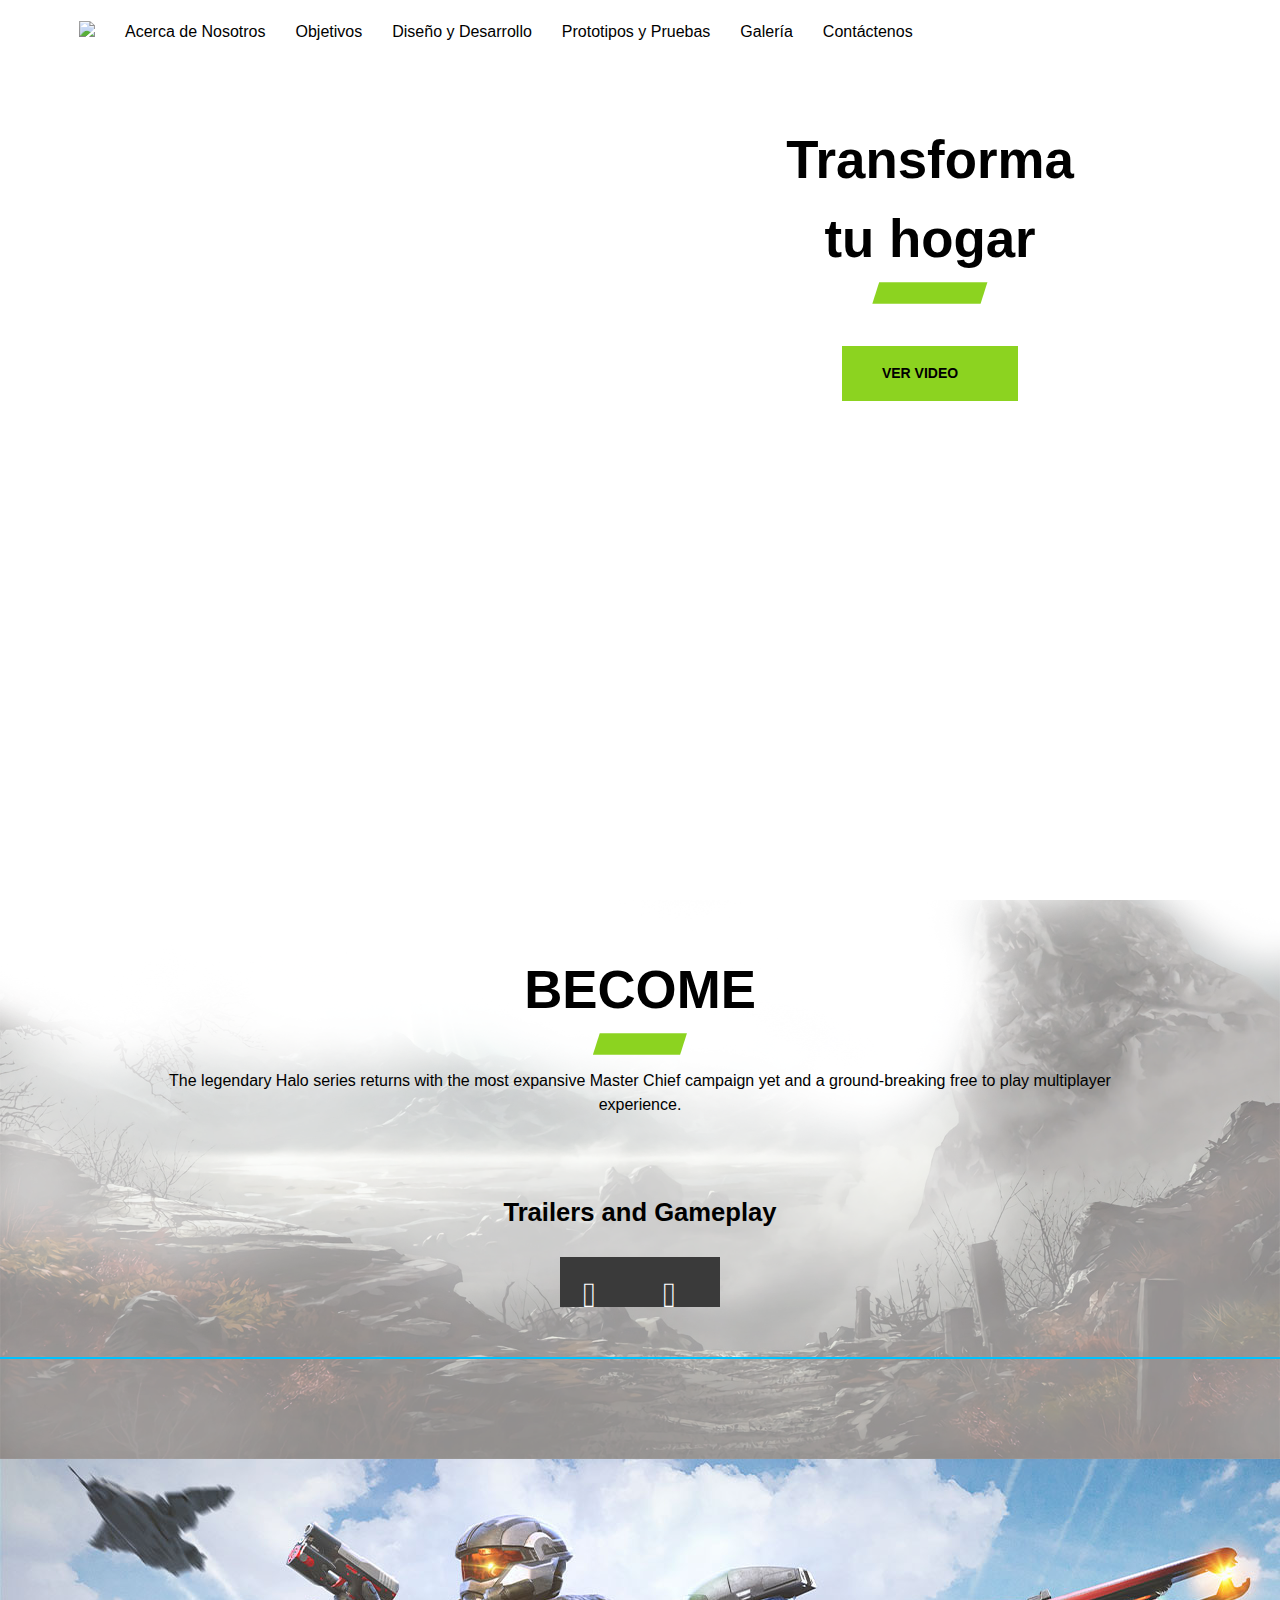
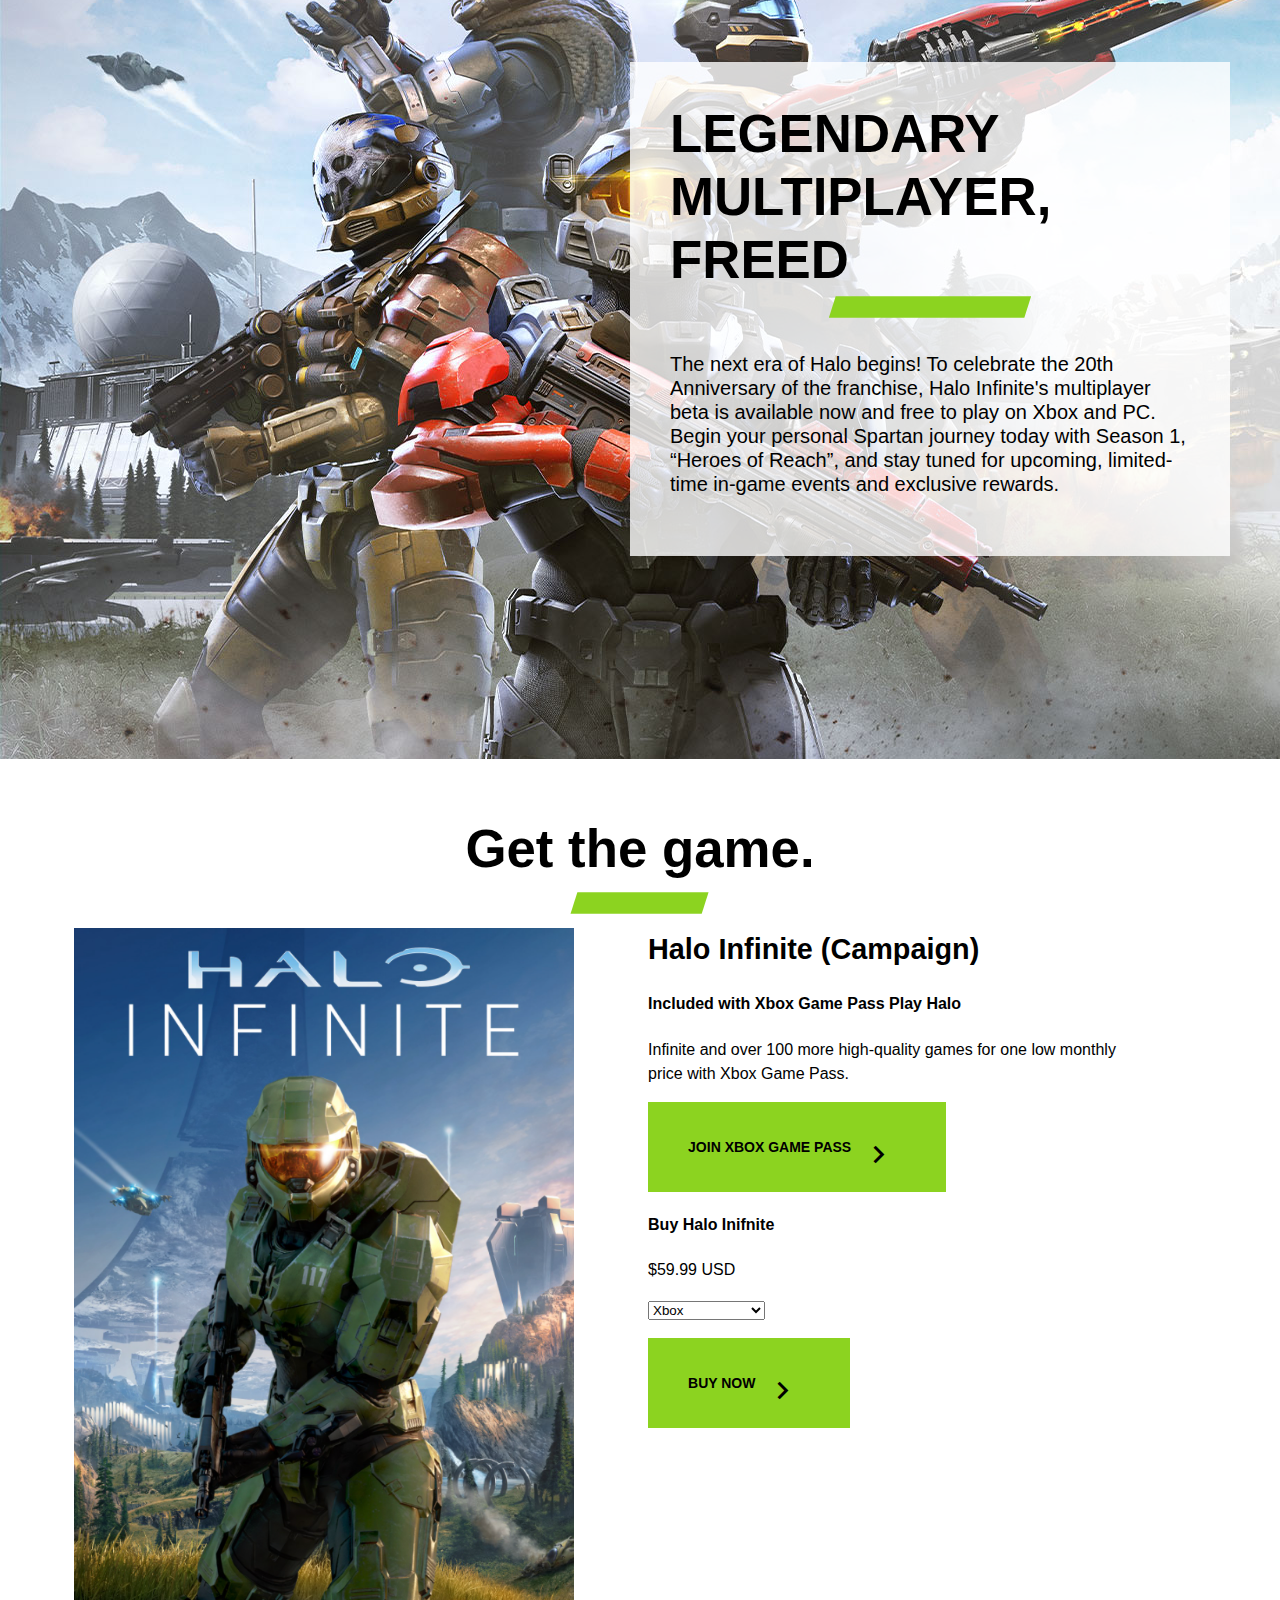
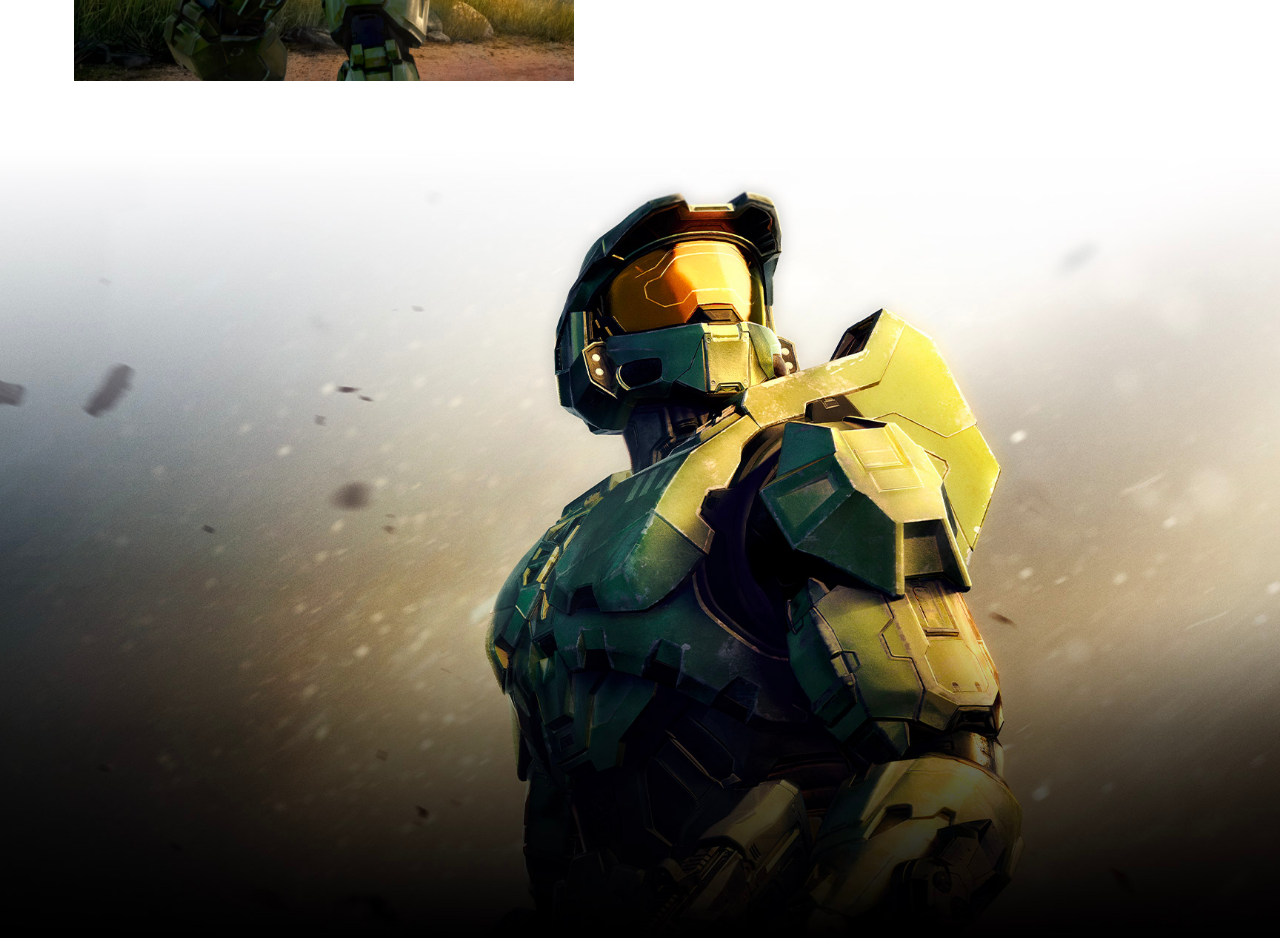
==== commit 5e7bcc56: "update" ====
--- a/index.html
+++ b/index.html
@@ -4,13 +4,13 @@
     <meta charset="UTF-8" />
     <meta http-equiv="X-UA-Compatible" content="IE=edge" />
     <meta name="viewport" content="width=device-width, initial-scale=1.0" />
-    <title>Respira</title>
+    <title>Respiras</title>
     <link
       href="https://fonts.googleapis.com/icon?family=Material+Icons"
       rel="stylesheet"
     />
-    <link rel="stylesheet" href="/Respira/src/css/main.css" />
-    <link rel="stylesheet" href="/Respira/src/css/scheme.css"/>
+    <link rel="stylesheet" href="/estilos/css/main.css" />
+    <link rel="stylesheet" href="/estilos/css/scheme.css"/>
   </head>
   <body>
     <div id="main-container">
@@ -21,7 +21,7 @@
               <button id="bmenu">
                 <span class="material-icons">&#xe5d2;</span>
               </button>
-              <a href="#"> <img src="/Respira/src/imgg/Respira Logo.png" width="150" /> </a>
+              <a href="#"> <img src="/estilos/imgg/Respira Logo.png" width="150" /> </a>
 
               <div>
                 <a href="https://www.youtube.com/watch?v=0l-6KLK1fGM"> <span class="material-icons">&#xe038;</span> </a>  
@@ -45,7 +45,7 @@
 
           <ul>
             <li>
-              <a href="#"><img src="/Respira/src/imgg/Respira Logo.png" width="120" /></a>
+              <a href="#"><img src="/estilos/imgg/Respira Logo.png width="120" /></a>
             </li>
             <li><a href="#" class="link">Acerca de Nosotros</a></li>
             <li><a href="#" class="link">Objetivos</a></li>
@@ -154,6 +154,6 @@
       <footer></footer>
     </div>
 
-    <script src="/Respira/src/js/main.js" type="module"></script>
+    <script src="/estilos/js/main.js" type="module"></script>
   </body>
 </html>
--- a/estilos/css/main.css
+++ b/estilos/css/main.css
@@ -0,0 +1,548 @@
+* {
+  box-sizing: border-box;
+}
+
+body {
+  font-family: Arial, Helvetica, sans-serif;
+  font-size: 16px;
+  padding: 0;
+  margin: 0;
+  line-height: 1.5;
+
+  background-color: black;
+}
+
+/*----------------
+    NAVBAR
+-------------------*/
+
+.show {
+  display: flex !important;
+}
+
+nav {
+  display: flex;
+  align-items: center;
+  justify-content: space-between;
+  padding: 0 5%;
+}
+
+nav ul {
+  display: flex;
+  list-style: none;
+  padding: 0;
+  margin: 0;
+}
+
+nav ul li > a {
+  display: block;
+  position: relative;
+  padding: 20px 15px 10px 15px;
+  text-decoration: none;
+
+  color: white;
+}
+
+nav ul li .link::before {
+  content: "";
+  position: absolute;
+  display: block;
+  left: 0;
+  bottom: 0;
+  width: 100%;
+  height: 2px;
+  transform: scaleX(0);
+  transition: transform 0.3s ease;
+
+  background-color: white;
+}
+
+nav ul li .link:hover::before {
+  transform: scaleX(1);
+}
+
+nav .more {
+  display: none;
+}
+
+nav .menu {
+  position: absolute;
+  display: none;
+  flex-direction: column;
+  min-width: 200px;
+  margin-top: 48px;
+
+  background-color: white;
+}
+
+nav .menu a {
+  padding: 0px;
+  color: black;
+  text-decoration: none;
+}
+.material-icons{
+  font-size: 35px;
+  align-items: center;
+  margin-top: 25px;
+  margin-bottom: 10px;
+  margin-left: 10px;
+  margin-right: 10px;
+}
+nav .menu a:hover {
+  background-color: black;
+  color: white;
+}
+
+nav .mobile {
+  display: none;
+  width: 100%;
+}
+
+nav .mobile .header {
+  display: flex;
+  text-align: center;
+  justify-content: space-between;
+  flex-direction: row;
+
+  background-color: black;
+}
+
+nav .mobile .header a {
+  color: white;
+  display: inline-flex;
+  text-decoration: none;
+  padding: 10px;
+}
+
+nav .mobile .header #bmenu {
+  border: none;
+  background-color: transparent;
+  cursor: pointer;
+
+  color: white;
+}
+
+nav .mobile .links {
+  display: none;
+  flex-direction: column;
+  position: relative;
+  z-index: 200;
+
+  background-color: black;
+}
+nav .mobile .links a {
+  font-size: 20px;
+  display: block;
+  padding: 10px 20px;
+  text-decoration: none;
+
+  color: white;
+}
+
+nav .mobile .links a:hover {
+  font-size: 20px;
+  display: block;
+  padding: 10px 20px;
+  text-decoration: none;
+
+  color: black;
+  background-color: rgb(71, 139, 202);
+}
+
+/*----------------
+    HEADER
+-------------------*/
+header {
+  background-image: url(../imgg/Granada.png);
+  background-size: cover;
+  background-position: center center;
+  height: 100vh;
+}
+
+/*----------------
+    BANNER
+-------------------*/
+
+h2 {
+  font-size: 3.3rem;
+  position: relative;
+  display: inline-block;
+  padding: 0;
+  margin: 0;
+  margin-bottom: 40px;
+}
+
+h2::before {
+  content: "";
+  position: absolute;
+  width: 100%;
+  height: 50px;
+  bottom: -40px;
+  left: 0;
+
+  transform: scale(0.4) skewY(-20deg) rotate(20deg);
+
+  ;
+}
+
+#banner {
+  font-size: 1.7em;
+  text-align: center;
+  padding: 40px;
+  width: 500px;
+  position: absolute;
+  z-index: 100;
+  top: 80px;
+  right: 100px;
+
+  color: white;
+  background-color: rgba(0, 0, 0, 0.6);
+}
+
+.green-button {
+  text-transform: uppercase;
+  border: 0;
+  display: inline-flex;
+  align-items: center;
+  font-size: 14px;
+  padding: 10px 40px;
+  background-color: rgb(71, 139, 202);
+  color: black;
+  font-weight: bolder;
+  text-decoration: none;
+}
+.green-button:hover {
+  background-color: rgb(255, 255, 255);
+}
+
+.green-link {
+  text-transform: uppercase;
+  border: 0;
+  display: inline-flex;
+  position: relative;
+  align-items: center;
+  font-size: 16px;
+  padding: 10px 15px;
+  color: greenyellow;
+  font-weight: bolder;
+  text-decoration: none;
+}
+
+.green-link::before {
+  content: "";
+  position: absolute;
+  display: block;
+  left: 0;
+  bottom: 0;
+  width: 100%;
+  height: 2px;
+  transform: scaleX(0);
+  transition: transform 0.3s ease;
+
+  background-color: greenyellow;
+}
+
+.green-link:hover::before {
+  transform: scaleX(0.8);
+}
+
+/*----------------
+    VIDEOS
+-------------------*/
+.w-75 {
+  width: 75%;
+  margin: 0 auto;
+}
+
+h3 {
+  font-size: 1.6em;
+  padding-top: 50px;
+
+  color: white;
+}
+
+#videos {
+  text-align: center;
+  padding: 50px 0;
+
+  background-image: url(../img/bg-videos.png);
+  background-position: bottom center;
+  background-repeat: no-repeat;
+  background-size: cover;
+
+  color: white;
+}
+
+#videos #slider #controls {
+  display: flex;
+  justify-content: center;
+}
+
+#videos #slider #controls #prev,
+#videos #slider #controls #next {
+  border: none;
+  height: 50px;
+  width: 80px;
+  background-color: rgb(58, 58, 58);
+  color: white;
+  cursor: pointer;
+  display: flex;
+  align-items: center;
+  justify-content: center;
+  transition: all 0.3s ease;
+}
+
+#videos #slider #controls #prev:hover,
+#videos #slider #controls #next:hover {
+  background-color: rgb(37, 37, 37);
+}
+
+#videos #slider #current {
+  width: 1280px;
+  margin: 50px auto;
+  border: solid 1px #00c3ff;
+}
+
+#videos #slider #videos-container {
+  display: flex;
+  gap: 10px;
+  width: 100%;
+  justify-content: center;
+  overflow: auto;
+}
+
+#videos #slider #videos-container .item {
+  border: solid 1px #00c3ff;
+  cursor: pointer;
+  overflow: hidden;
+
+  min-width: 320px;
+  height: 180px;
+}
+
+#videos #slider #videos-container .item a {
+  position: relative;
+}
+
+#videos #slider #videos-container .item img {
+  object-fit: contain;
+  min-width: 320px;
+  height: 180px;
+  transition: opacity 0.3s ease;
+}
+
+#videos #slider #videos-container .item:hover img {
+  opacity: 0.6;
+  object-fit: contain;
+}
+
+#videos #slider #videos-container .item a::before {
+  font-family: "Material Icons";
+  font-size: 24px;
+  content: "play_arrow";
+  color: white;
+  position: absolute;
+  display: block;
+  left: 135px;
+  top: -95px;
+  width: 50px;
+  height: 50px;
+  background-color: black;
+  border-radius: 50%;
+  display: flex;
+  justify-content: center;
+  align-items: center;
+  z-index: 100;
+}
+
+/*----------------
+    MULTIPLAYER
+-------------------*/
+
+#multi-player {
+  height: 100vh;
+  background-image: url(../img/bg-multiplayer.jpeg);
+  display: flex;
+  align-items: center;
+  justify-content: end;
+}
+
+.info {
+  line-height: 1.2;
+  padding: 40px;
+  width: 600px;
+  margin-right: 50px;
+
+  transition: background-color 0.3s ease;
+}
+
+.info p {
+  font-size: 20px;
+}
+
+/*----------------
+    GET THE GAME - STORE
+-------------------*/
+#get-the-game {
+  text-align: center;
+  padding: 50px 0;
+
+  color: white;
+}
+#get-the-game h2 {
+  color: white;
+}
+#get-the-game h3 {
+  font-size: 1.8rem;
+  padding: 0;
+  margin: 0;
+}
+
+#get-the-game .item-store {
+  display: flex;
+  width: 90%;
+  justify-content: center;
+  align-items: flex-start;
+}
+
+#get-the-game .item-store .left {
+  padding: 0 20px;
+  width: 100%;
+}
+
+#get-the-game .item-store .left img {
+  width: 500px;
+}
+
+#get-the-game .item-store .right {
+  text-align: left;
+  width: 80%;
+}
+
+footer {
+  height: 800px;
+
+  background-image: url(../img/master-chief-darkmode.jpg);
+  background-repeat: no-repeat;
+  background-size: cover;
+}
+
+@media screen and (max-width: 1519px) {
+  .info {
+    background-color: rgba(0, 0, 0, 0.8);
+    color: white;
+  }
+}
+
+@media screen and (max-width: 1191px) {
+  nav .link-hide {
+    display: none;
+  }
+
+  nav .more {
+    display: flex;
+  }
+
+  header {
+    height: 70vh;
+  }
+  #banner {
+    position: initial !important;
+    z-index: 100;
+    width: 100%;
+  }
+
+  #slider #current {
+    width: 80% !important;
+  }
+  #slider #current iframe {
+    height: 500px;
+  }
+
+  #multi-player {
+    background-position: center left;
+  }
+
+  .info {
+    width: 600px;
+    margin: 0 auto;
+  }
+
+  #get-the-game .item-store {
+    width: 100%;
+    padding: 20px;
+  }
+
+  #get-the-game .item-store .left img {
+    width: 300px;
+  }
+
+  #get-the-game .item-store .right {
+    width: 100%;
+  }
+
+  footer {
+    background-position: center center;
+  }
+}
+
+@media screen and (max-width: 701px) {
+  nav {
+    width: 100%;
+    padding: 0;
+  }
+  nav ul {
+    display: none;
+  }
+
+  nav .mobile {
+    display: block;
+  }
+
+  header {
+    background-position: center 40px;
+    height: 50vh;
+  }
+
+  #slider #current {
+    width: 90%;
+  }
+
+  #slider #current iframe {
+    height: 300px;
+  }
+
+  #slider #videos-container {
+    display: none !important;
+  }
+
+  #multi-player {
+    background-position: -400px 0px;
+  }
+
+  .info {
+    width: 90%;
+    margin: 0 auto;
+  }
+
+  #get-the-game .item-store {
+    display: flex;
+    flex-direction: column;
+    width: 100%;
+    padding: 20px;
+  }
+
+  #get-the-game .item-store .left img {
+    width: 300px;
+  }
+
+  #get-the-game .item-store .right {
+    text-align: center;
+    width: 100%;
+  }
+
+  footer {
+    height: 400px;
+    background-position: center center;
+  }
+}
--- a/estilos/css/scheme.css
+++ b/estilos/css/scheme.css
@@ -0,0 +1,100 @@
+@media (prefers-color-scheme: light) {
+  body {
+    background-color: white;
+  }
+
+  header {
+    background-image: url(/Respira/src/imgg/Granada.png);
+  }
+
+  nav {
+    background-color: rgba(255, 255, 255, 0.4);
+  }
+
+  nav ul li a {
+    color: black;
+  }
+
+  nav ul li .link::before {
+    background-color: black;
+  }
+
+  nav .mobile .header {
+    background-color: rgba(255, 255, 255, 1);
+  }
+
+  nav .mobile .header a {
+    color: black;
+  }
+
+  nav .mobile .header #bmenu {
+    color: black;
+  }
+
+  nav .mobile .links {
+    background-color: white;
+  }
+
+  nav .mobile .links a {
+    color: black;
+  }
+
+  nav .mobile .links a:hover {
+    color: white;
+    background-color: black;
+  }
+
+  #banner {
+    color: black;
+    background-color: white;
+  }
+
+  h2::before {
+    background-color: #8cd320;
+  }
+
+  .green-button {
+    background-color: #8cd320;
+    color: black;
+  }
+  .green-button:hover {
+    background-color: greenyellow;
+  }
+
+  .green-link {
+    color: #8cd320;
+  }
+
+  .green-link::before {
+    background-color: #8cd320;
+  }
+
+  h3 {
+    color: black;
+  }
+
+  #videos {
+    color: black;
+  }
+
+  @media screen and (max-width: 1519px) {
+    .info {
+      background-color: rgba(255, 255, 255, 0.8);
+      color: black;
+    }
+  }
+
+  #get-the-game {
+    color: black;
+  }
+  #get-the-game h2 {
+    color: black;
+  }
+
+  footer {
+    background-image: url(../img/master-chief.jpg);
+  }
+}
+
+@media (prefers-color-scheme: dark) {
+}
